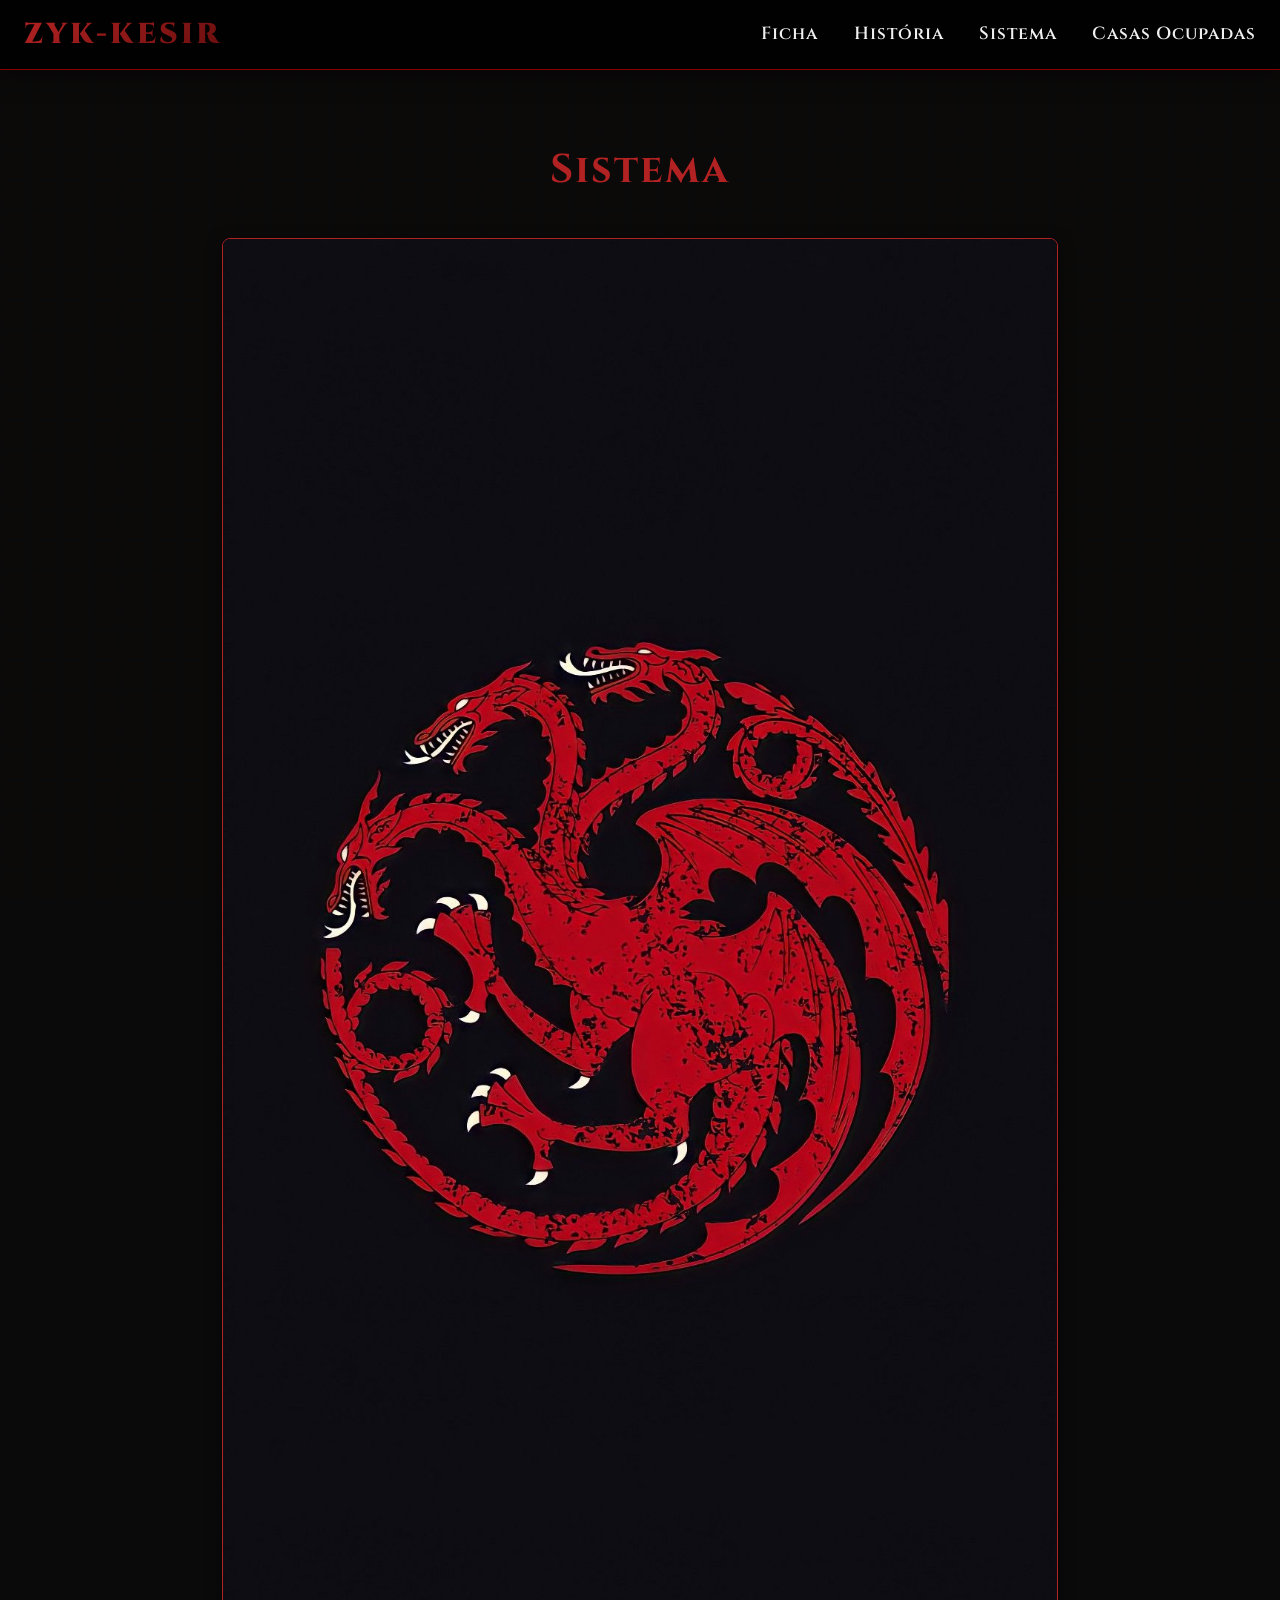
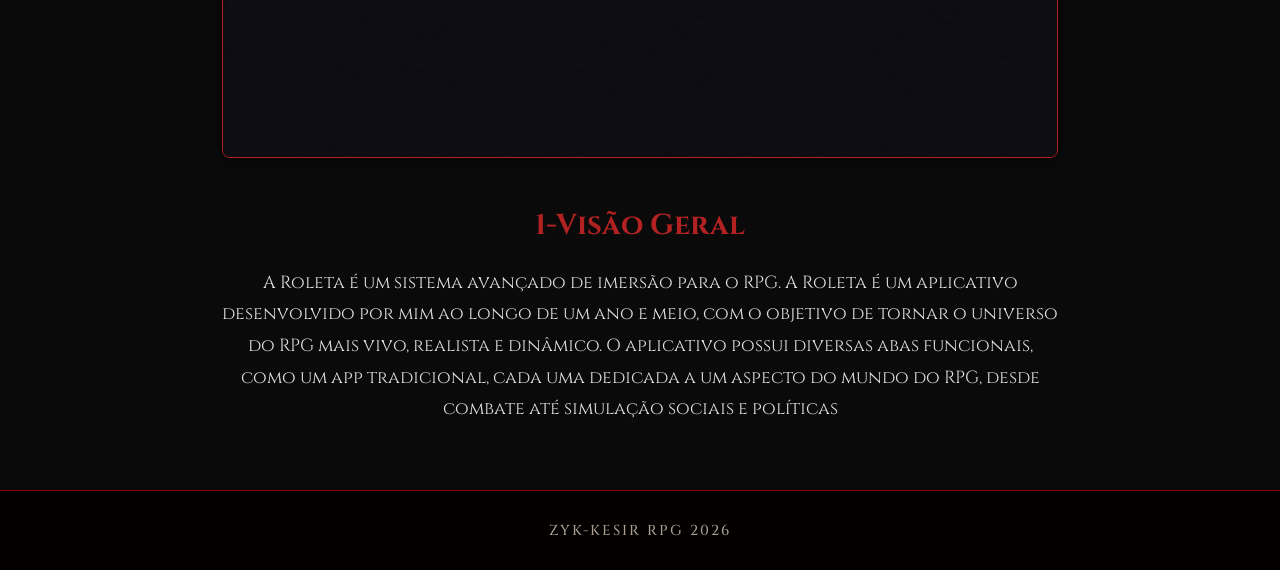
==== sistema.html @ dfb87ff5 "Add files via upload" ====
<!DOCTYPE html>
<html lang="pt-br">
<head>
    <meta charset="UTF-8">
    <meta name="viewport" content="width=device-width, initial-scale=1.0, user-scalable=yes">
    <title>Zyk-Kesir RPG | Sistema</title>
    <link rel="stylesheet" href="style.css">
    <style>
        /* Estilos mínimos mantendo as cores preta e vermelha */
        body {
            background-color: #0a0a0a;
            color: #e0e0e0;
        }

        .sistema-simples {
            max-width: 900px;
            margin: 2rem auto;
            padding: 2rem;
            color: #e0e0e0;
            line-height: 1.8;
            text-align: center;
        }

        .titulo-sistema {
            text-align: center;
            margin-bottom: 2rem;
            animation: slideUpFade 0.8s ease-out forwards;
            opacity: 0;
            transform: translateY(40px);
        }

        .titulo-sistema h1 {
            font-size: 2.5rem;
            font-weight: 700;
            color: #b22222;
            letter-spacing: 2px;
        }

        @keyframes slideUpFade {
            0% {
                opacity: 0;
                transform: translateY(40px);
            }
            100% {
                opacity: 1;
                transform: translateY(0);
            }
        }

        .imagem-container {
            margin: 2rem 0;
            text-align: center;
            animation: fadeIn 0.6s ease-out forwards;
            opacity: 0;
            animation-delay: 0.1s;
        }

        .imagem-container img {
            max-width: 100%;
            height: auto;
            border-radius: 8px;
            border: 1px solid #b22222;
            box-shadow: 0 4px 15px rgba(0, 0, 0, 0.5);
        }

        .subtitulo {
            margin-top: 2rem;
            animation: fadeIn 0.6s ease-out forwards;
            opacity: 0;
            animation-delay: 0.2s;
        }

        .subtitulo h2 {
            color: #b22222;
            font-size: 1.8rem;
            font-weight: 700;
            margin-bottom: 1rem;
        }

        .texto {
            animation: fadeIn 0.6s ease-out forwards;
            opacity: 0;
            animation-delay: 0.3s;
        }

        .texto p {
            font-size: 1.1rem;
        }

        @keyframes fadeIn {
            from {
                opacity: 0;
                transform: translateY(10px);
            }
            to {
                opacity: 1;
                transform: translateY(0);
            }
        }

        @media (max-width: 768px) {
            .sistema-simples {
                padding: 1rem;
            }
            
            .titulo-sistema h1 {
                font-size: 1.8rem;
            }
            
            .subtitulo h2 {
                font-size: 1.4rem;
            }
            
            .texto p {
                font-size: 1rem;
            }
        }
    </style>
</head>
<body>
    <header class="header">
        <div class="container header-container">
            <div class="logo">
                <a href="index.html">ZYK-KESIR</a>
            </div>
            <button class="menu-toggle" id="menuToggle" aria-label="Abrir menu">
                <span class="hamburger"></span>
                <span class="hamburger"></span>
                <span class="hamburger"></span>
            </button>
            <nav class="nav-menu" id="navMenu">
                <ul class="nav-list">
                    <li><a href="ficha.html" class="nav-link">Ficha</a></li>
                    <li><a href="historia.html" class="nav-link">História</a></li>
                    <li><a href="sistema.html" class="nav-link">Sistema</a></li>
                    <li><a href="casasoc.html" class="nav-link">Casas Ocupadas</a></li>
                </ul>
            </nav>
        </div>
    </header>

    <main>
        <div class="sistema-simples">
            <div class="titulo-sistema">
                <h1>Sistema</h1>
            </div>

            <div class="imagem-container">
                <img src="sistema.jpg" alt="Imagem do Sistema">
            </div>

            <div class="subtitulo">
                <h2>1-Visão Geral</h2>
            </div>

            <div class="texto">
                <p>A Roleta é um sistema avançado de imersão para o RPG. A Roleta é um aplicativo desenvolvido por mim ao longo de um ano e meio, com o objetivo de tornar o universo do RPG mais vivo, realista e dinâmico. O aplicativo possui diversas abas funcionais, como um app tradicional, cada uma dedicada a um aspecto do mundo do RPG, desde combate até simulação sociais e políticas</p>
            </div>
        </div>
    </main>

    <footer class="footer">
        <div class="container footer-container">
            <p class="footer-text">Zyk-Kesir RPG 2026</p>
        </div>
    </footer>

    <script>
        // Menu sanduíche
        const menuToggle = document.getElementById('menuToggle');
        const navMenu = document.getElementById('navMenu');
        if (menuToggle && navMenu) {
            menuToggle.addEventListener('click', () => {
                navMenu.classList.toggle('active');
                menuToggle.classList.toggle('active');
            });
            document.querySelectorAll('.nav-link').forEach(link => {
                link.addEventListener('click', () => {
                    navMenu.classList.remove('active');
                    menuToggle.classList.remove('active');
                });
            });
        }
    </script>
</body>
</html>
---- style.css ----
/* style.css - Arquivo de estilo principal para Zyk-Kesir RPG */
/* Cores principais: vermelho e preto, fonte elegante estilo GOT, responsivo e menu sanduíche centralizado */

/* Importação de fonte adicional para maior refinamento */
@import url('https://fonts.googleapis.com/css2?family=Cinzel:wght@400;500;600;700;800;900&display=swap');

/* Reset e configurações base */
* {
    margin: 0;
    padding: 0;
    box-sizing: border-box;
}

html {
    scroll-behavior: smooth;
}

body {
    font-family: 'Cinzel', 'Georgia', 'Times New Roman', serif;
    background-color: #0a0101; /* preto com tom muito escuro */
    color: #ececec;
    line-height: 1.5;
    min-height: 100vh;
    display: flex;
    flex-direction: column;
    position: relative;
}

/* Textura de fundo sutil (pergaminho queimado) */
body::before {
    content: "";
    position: fixed;
    top: 0;
    left: 0;
    width: 100%;
    height: 100%;
    background-image: url('data:image/svg+xml;utf8,<svg xmlns="http://www.w3.org/2000/svg" viewBox="0 0 100 100" opacity="0.2"><path fill="none" d="M10,10 L90,10 M10,20 L90,20 M10,30 L90,30 M10,40 L90,40 M10,50 L90,50 M10,60 L90,60 M10,70 L90,70 M10,80 L90,80 M10,90 L90,90" stroke="%238b0000" stroke-width="0.6"/><circle cx="20" cy="20" r="1" fill="%238b0000"/><circle cx="80" cy="45" r="1" fill="%238b0000"/><circle cx="45" cy="75" r="1" fill="%238b0000"/></svg>');
    background-repeat: repeat;
    background-size: 30px 30px;
    pointer-events: none;
    z-index: -1;
}

/* Container padrão */
.container {
    width: 100%;
    max-width: 1280px;
    margin: 0 auto;
    padding: 0 24px;
}

/* ===== HEADER ===== */
.header {
    background-color: #000000dd;
    backdrop-filter: blur(6px);
    border-bottom: 1px solid #8b0000;
    position: sticky;
    top: 0;
    z-index: 1000;
    padding: 0.8rem 0;
    box-shadow: 0 4px 20px rgba(0, 0, 0, 0.5);
}

.header-container {
    display: flex;
    justify-content: space-between;
    align-items: center;
    flex-wrap: wrap;
    position: relative;
}

.logo a {
    font-size: 1.8rem;
    font-weight: 800;
    letter-spacing: 3px;
    text-decoration: none;
    color: #b22222;
    text-shadow: 0 0 5px rgba(180, 0, 0, 0.5);
    transition: all 0.3s ease;
    background: linear-gradient(135deg, #b22222, #6a0e0e);
    -webkit-background-clip: text;
    background-clip: text;
    color: transparent;
    text-shadow: none;
    font-weight: 900;
}

.logo a:hover {
    letter-spacing: 4px;
    background: linear-gradient(135deg, #d43f3f, #8b0000);
    -webkit-background-clip: text;
    background-clip: text;
}

/* Botão menu sanduíche (hamburger) */
.menu-toggle {
    display: none;
    flex-direction: column;
    justify-content: space-between;
    width: 32px;
    height: 26px;
    background: transparent;
    border: none;
    cursor: pointer;
    padding: 0;
    z-index: 1010;
}

.menu-toggle .hamburger {
    width: 100%;
    height: 3px;
    background-color: #b22222;
    border-radius: 3px;
    transition: all 0.3s ease-in-out;
    transform-origin: center;
}

/* Animação do botão quando ativo */
.menu-toggle.active .hamburger:nth-child(1) {
    transform: translateY(11px) rotate(45deg);
}

.menu-toggle.active .hamburger:nth-child(2) {
    opacity: 0;
}

.menu-toggle.active .hamburger:nth-child(3) {
    transform: translateY(-11px) rotate(-45deg);
}

/* Navegação */
.nav-menu {
    transition: all 0.4s cubic-bezier(0.2, 0.9, 0.4, 1.1);
}

.nav-list {
    display: flex;
    gap: 2.2rem;
    list-style: none;
}

.nav-link {
    text-decoration: none;
    font-weight: 600;
    font-size: 1.1rem;
    letter-spacing: 1px;
    color: #f0f0f0;
    padding: 0.5rem 0;
    position: relative;
    transition: color 0.3s;
}

.nav-link::after {
    content: '';
    position: absolute;
    bottom: 0;
    left: 0;
    width: 0%;
    height: 2px;
    background-color: #b22222;
    transition: width 0.3s ease;
}

.nav-link:hover {
    color: #b22222;
}

.nav-link:hover::after {
    width: 100%;
}

/* ===== MAIN ===== */
.main-content {
    flex: 1;
    display: flex;
    align-items: center;
    justify-content: center;
    min-height: 70vh;
    padding: 4rem 1.5rem;
}

.hero {
    text-align: center;
    width: 100%;
    max-width: 900px;
    margin: 0 auto;
    animation: fadeInUp 1s ease-out;
}

.central-text {
    font-size: 4.2rem;
    font-weight: 800;
    letter-spacing: 4px;
    color: #b22222;
    text-shadow: 0 0 8px rgba(139, 0, 0, 0.6), 2px 2px 0px #1a0101;
    margin-bottom: 1rem;
    text-transform: uppercase;
    word-break: break-word;
    background: linear-gradient(135deg, #c0392b, #8b0000);
    -webkit-background-clip: text;
    background-clip: text;
    color: transparent;
    text-shadow: none;
}

.divider {
    width: 120px;
    height: 3px;
    background: linear-gradient(90deg, transparent, #b22222, #5a0e0e, #b22222, transparent);
    margin: 1.5rem auto;
    border-radius: 5px;
}

.subtext {
    font-size: 1.1rem;
    font-weight: 400;
    letter-spacing: 2px;
    color: #c0b9b0;
    max-width: 550px;
    margin: 0 auto;
    font-style: italic;
}

/* ===== FOOTER ===== */
.footer {
    background-color: #030000;
    border-top: 1px solid #8b0000;
    padding: 1.8rem 0;
    text-align: center;
    margin-top: auto;
}

.footer-text {
    font-size: 0.9rem;
    letter-spacing: 2px;
    color: #a89f91;
    font-weight: 500;
    text-transform: uppercase;
}

/* Animações */
@keyframes fadeInUp {
    from {
        opacity: 0;
        transform: translateY(35px);
    }
    to {
        opacity: 1;
        transform: translateY(0);
    }
}

/* ===== RESPONSIVIDADE E MENU SANDUÍCHE CENTRALIZADO ===== */
@media (max-width: 768px) {
    .container {
        padding: 0 20px;
    }

    .header-container {
        justify-content: space-between;
    }

    /* Botão hamburguer visível */
    .menu-toggle {
        display: flex;
        position: relative;
        margin-left: auto;
    }

    /* Menu inicialmente escondido, centralizado quando aberto */
    .nav-menu {
        position: fixed;
        top: 0;
        left: 0;
        width: 100%;
        height: 100vh;
        background-color: rgba(0, 0, 0, 0.96);
        backdrop-filter: blur(16px);
        display: flex;
        align-items: center;
        justify-content: center;
        z-index: 1000;
        opacity: 0;
        visibility: hidden;
        transition: opacity 0.4s ease, visibility 0.4s ease;
        flex-direction: column;
    }

    .nav-menu.active {
        opacity: 1;
        visibility: visible;
    }

    .nav-list {
        flex-direction: column;
        align-items: center;
        gap: 2.5rem;
        padding: 0;
        margin: 0;
        text-align: center;
    }

    .nav-link {
        font-size: 1.8rem;
        font-weight: 600;
        padding: 0.75rem 1rem;
        display: inline-block;
        letter-spacing: 2px;
    }

    .nav-link::after {
        bottom: -4px;
        height: 3px;
        background: #b22222;
    }

    /* Ajuste para quando menu está aberto, o botão hamburguer fica sobreposto e centralizado visualmente */
    .menu-toggle {
        z-index: 1100;
        position: relative;
    }

    /* Texto central responsivo */
    .central-text {
        font-size: 2.8rem;
        letter-spacing: 2px;
    }

    .subtext {
        font-size: 0.95rem;
    }

    .logo a {
        font-size: 1.4rem;
    }

    .divider {
        width: 80px;
    }
}

/* Ajuste para telas muito pequenas */
@media (max-width: 480px) {
    .central-text {
        font-size: 2.2rem;
        letter-spacing: 1px;
    }

    .hero {
        padding: 0 0.5rem;
    }

    .nav-link {
        font-size: 1.5rem;
    }

    .footer-text {
        font-size: 0.75rem;
    }
}

/* Para garantir que o menu sanduíche fique perfeitamente centralizado no mobile */
@media (max-width: 768px) {
    .nav-menu.active .nav-list {
        display: flex;
        justify-content: center;
        align-items: center;
        width: 100%;
    }

    .nav-menu {
        display: flex;
        justify-content: center;
        align-items: center;
    }

    /* Remover qualquer possível deslocamento */
    body.menu-open {
        overflow: hidden;
    }
}

/* Pequeno ajuste para dar destaque aos links quando ativo */
.nav-link:active {
    color: #b22222;
}

/* Mantendo foco acessibilidade */
.nav-link:focus-visible {
    outline: 2px solid #b22222;
    outline-offset: 4px;
    border-radius: 2px;
}
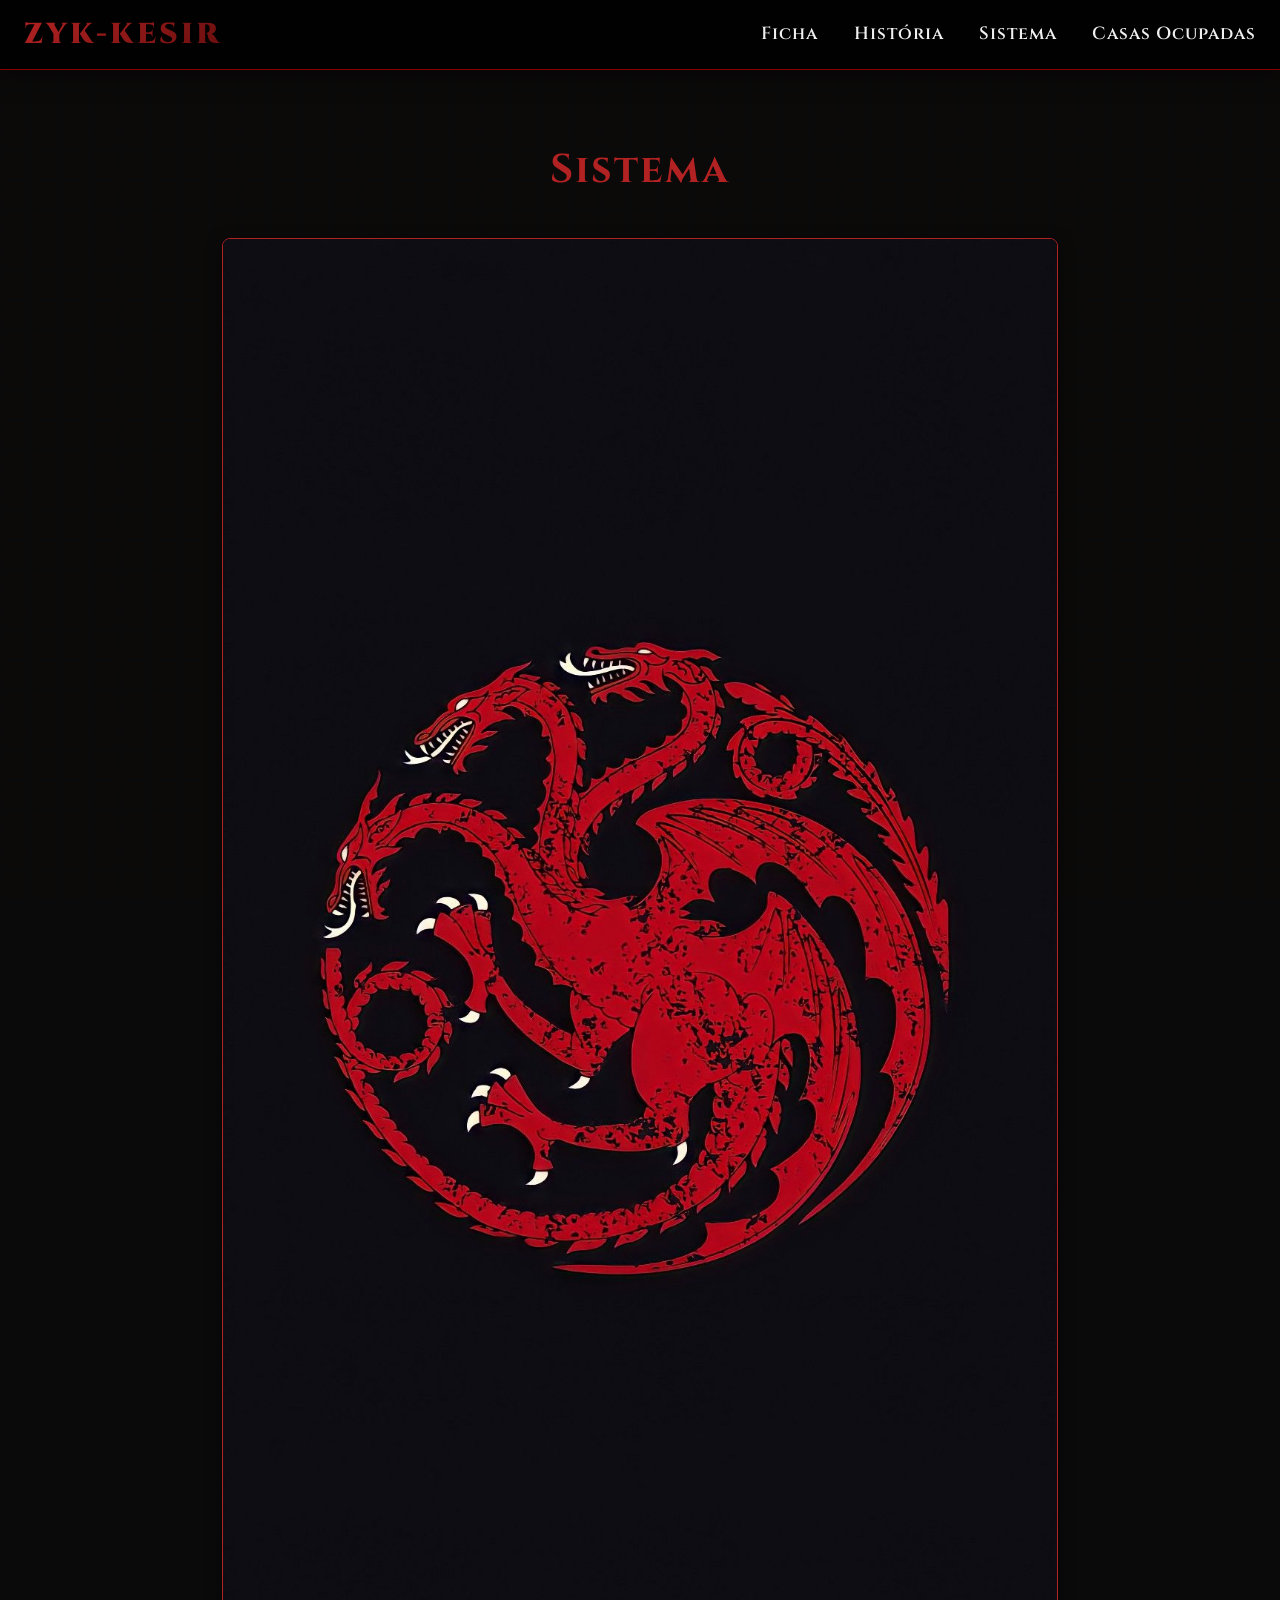
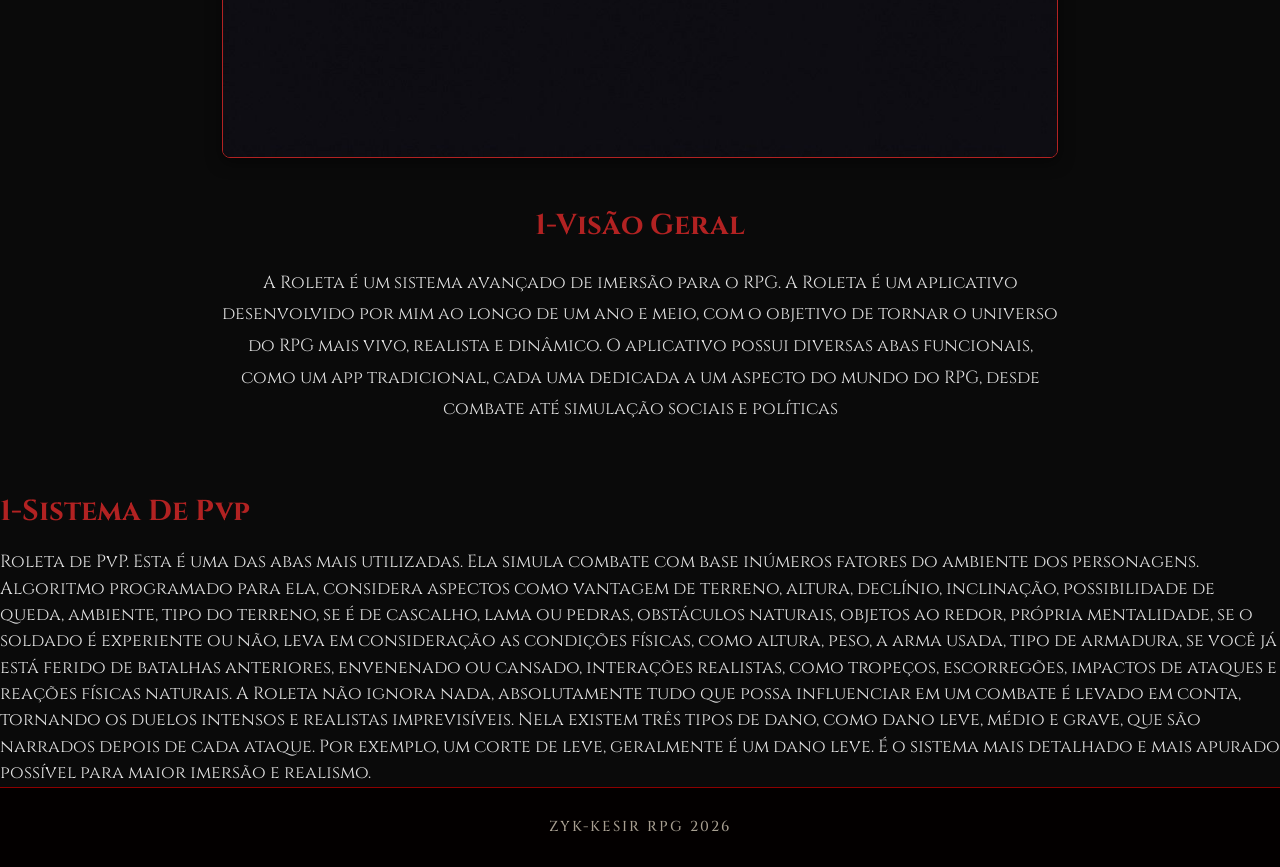
==== commit b6f0088d: "sistema.html" ====
--- a/sistema.html
+++ b/sistema.html
@@ -157,6 +157,16 @@
                 <p>A Roleta é um sistema avançado de imersão para o RPG. A Roleta é um aplicativo desenvolvido por mim ao longo de um ano e meio, com o objetivo de tornar o universo do RPG mais vivo, realista e dinâmico. O aplicativo possui diversas abas funcionais, como um app tradicional, cada uma dedicada a um aspecto do mundo do RPG, desde combate até simulação sociais e políticas</p>
             </div>
         </div>
+
+
+          <div class="subtitulo">
+                <h2>1-Sistema De Pvp</h2>
+            </div>
+
+            <div class="texto">
+                <p>Roleta de PvP. Esta é uma das abas mais utilizadas. Ela simula combate com base inúmeros fatores do ambiente dos personagens. Algoritmo programado para ela, considera aspectos como vantagem de terreno, altura, declínio, inclinação, possibilidade de queda, ambiente, tipo do terreno, se é de cascalho, lama ou pedras, obstáculos naturais, objetos ao redor, própria mentalidade, se o soldado é experiente ou não, leva em consideração as condições físicas, como altura, peso, a arma usada, tipo de armadura, se você já está ferido de batalhas anteriores, envenenado ou cansado, interações realistas, como tropeços, escorregões, impactos de ataques e reações físicas naturais. A Roleta não ignora nada, absolutamente tudo que possa influenciar em um combate é levado em conta, tornando os duelos intensos e realistas imprevisíveis. Nela existem três tipos de dano, como dano leve, médio e grave, que são narrados depois de cada ataque. Por exemplo, um corte de leve, geralmente é um dano leve. É o sistema mais detalhado e mais apurado possível para maior imersão e realismo.</p>
+            </div>
+        </div>
     </main>
 
     <footer class="footer">
@@ -183,4 +193,4 @@
         }
     </script>
 </body>
-</html>+</html>
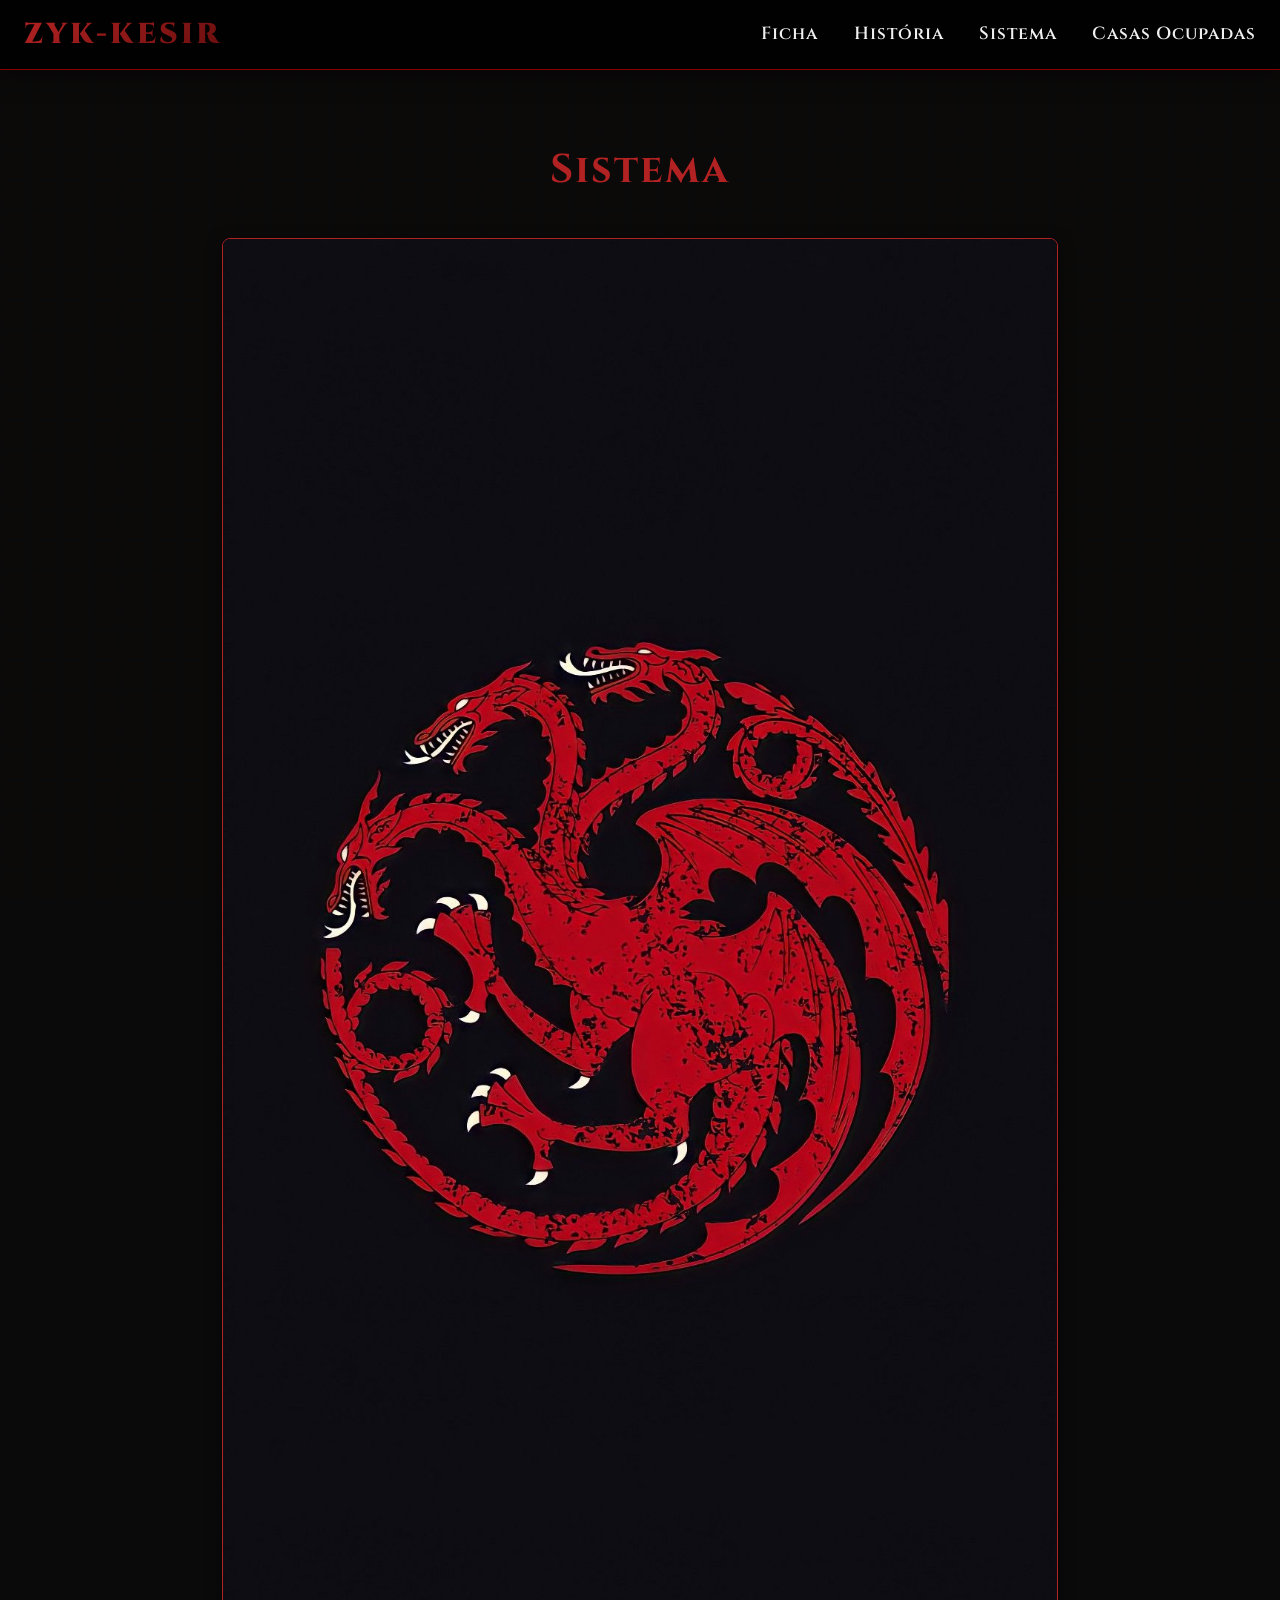
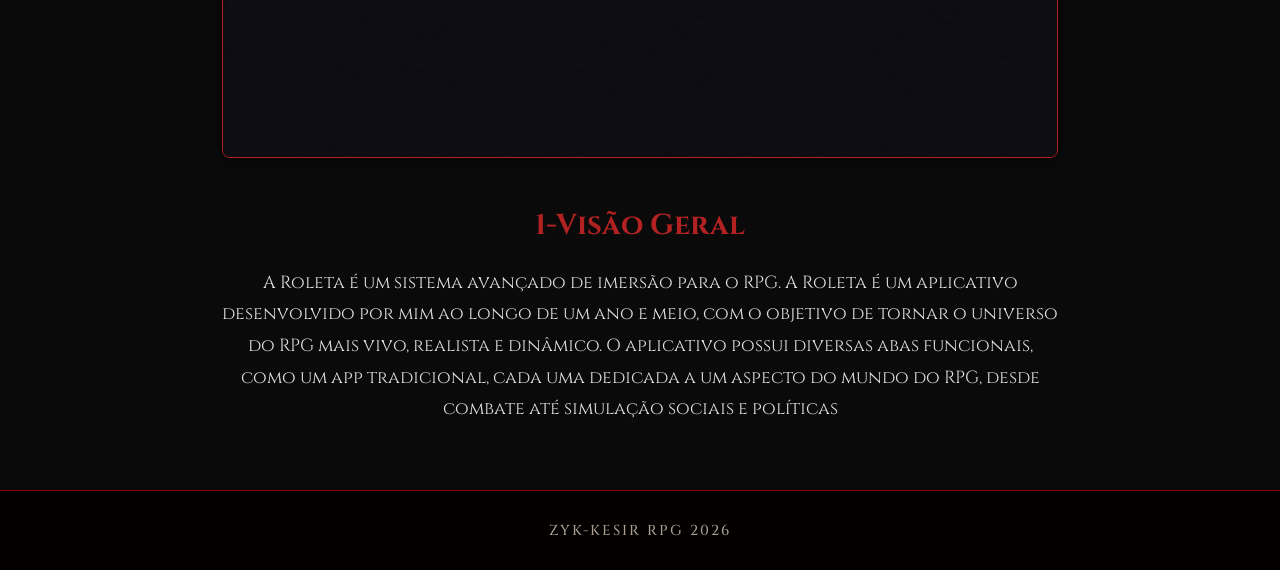
==== commit 9d5cf363: "sistema.html" ====
--- a/sistema.html
+++ b/sistema.html
@@ -159,14 +159,7 @@
         </div>
 
 
-          <div class="subtitulo">
-                <h2>1-Sistema De Pvp</h2>
-            </div>
-
-            <div class="texto">
-                <p>Roleta de PvP. Esta é uma das abas mais utilizadas. Ela simula combate com base inúmeros fatores do ambiente dos personagens. Algoritmo programado para ela, considera aspectos como vantagem de terreno, altura, declínio, inclinação, possibilidade de queda, ambiente, tipo do terreno, se é de cascalho, lama ou pedras, obstáculos naturais, objetos ao redor, própria mentalidade, se o soldado é experiente ou não, leva em consideração as condições físicas, como altura, peso, a arma usada, tipo de armadura, se você já está ferido de batalhas anteriores, envenenado ou cansado, interações realistas, como tropeços, escorregões, impactos de ataques e reações físicas naturais. A Roleta não ignora nada, absolutamente tudo que possa influenciar em um combate é levado em conta, tornando os duelos intensos e realistas imprevisíveis. Nela existem três tipos de dano, como dano leve, médio e grave, que são narrados depois de cada ataque. Por exemplo, um corte de leve, geralmente é um dano leve. É o sistema mais detalhado e mais apurado possível para maior imersão e realismo.</p>
-            </div>
-        </div>
+        
     </main>
 
     <footer class="footer">
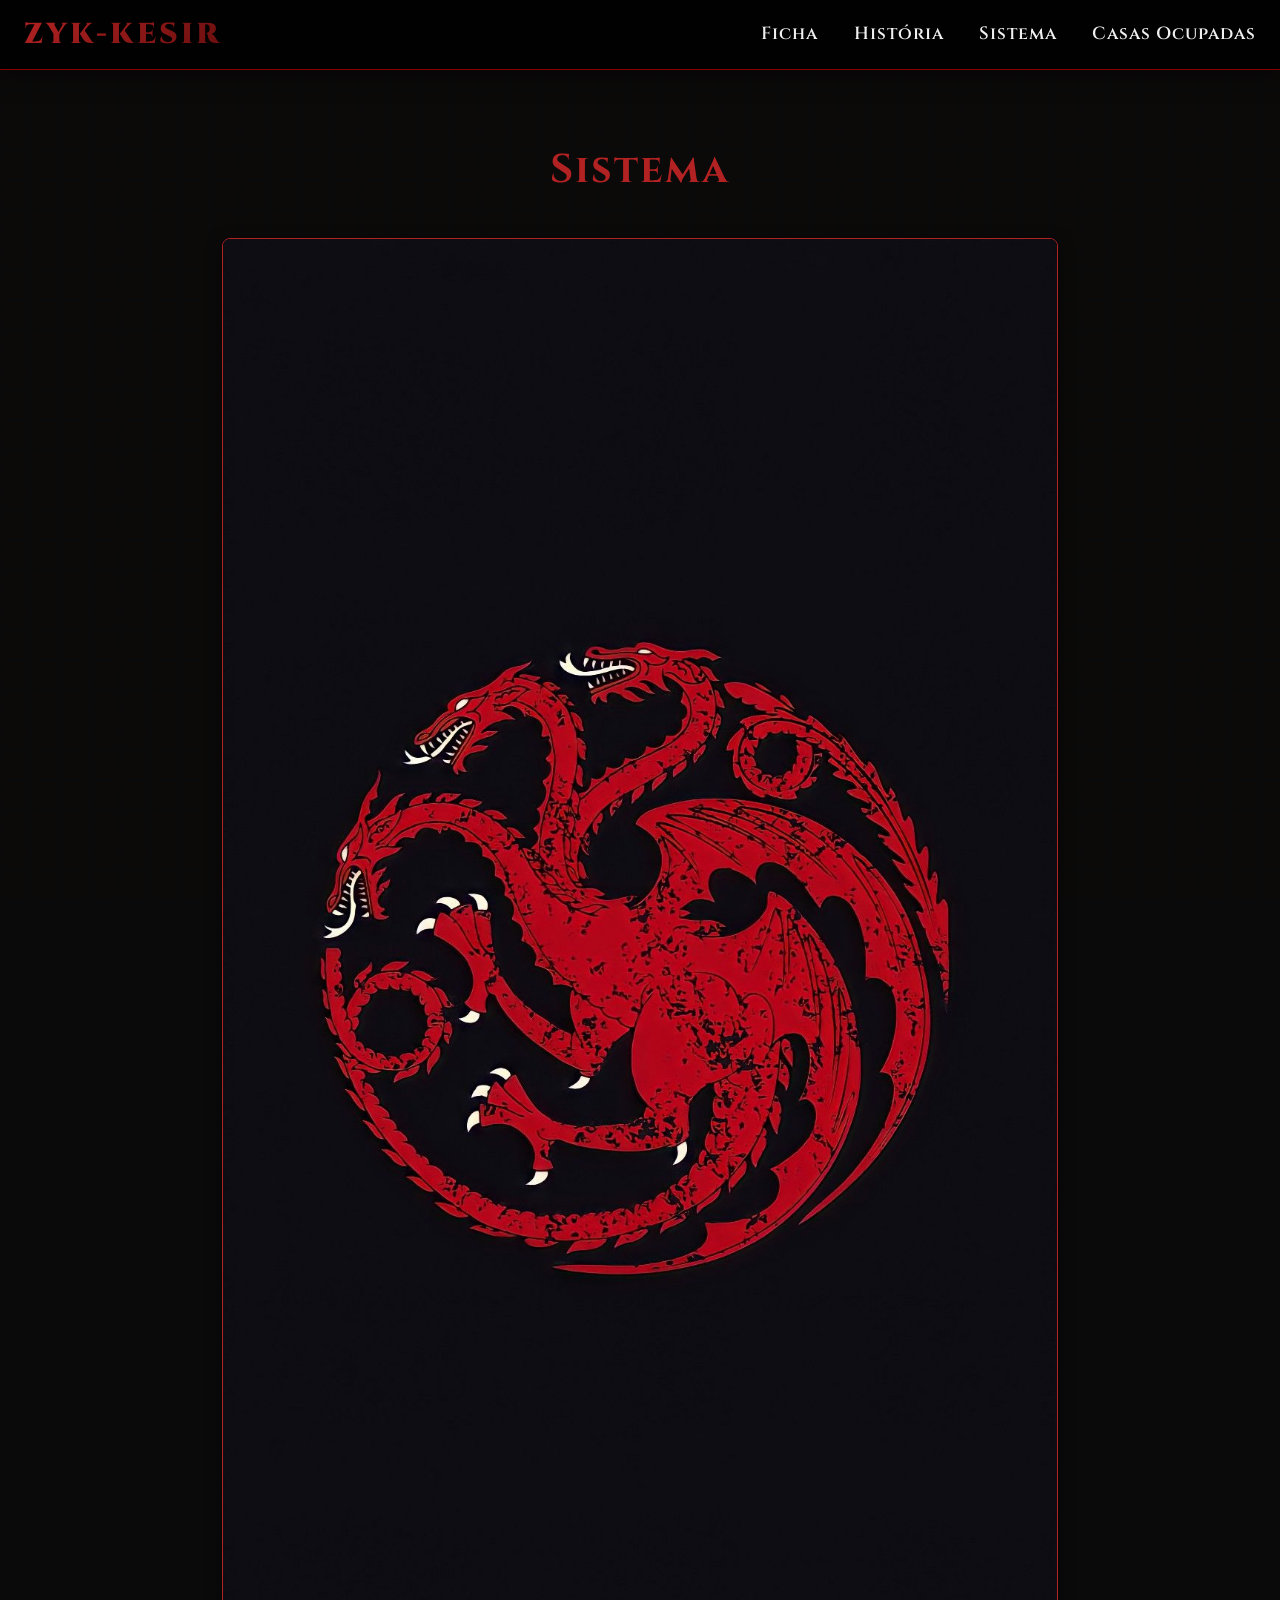
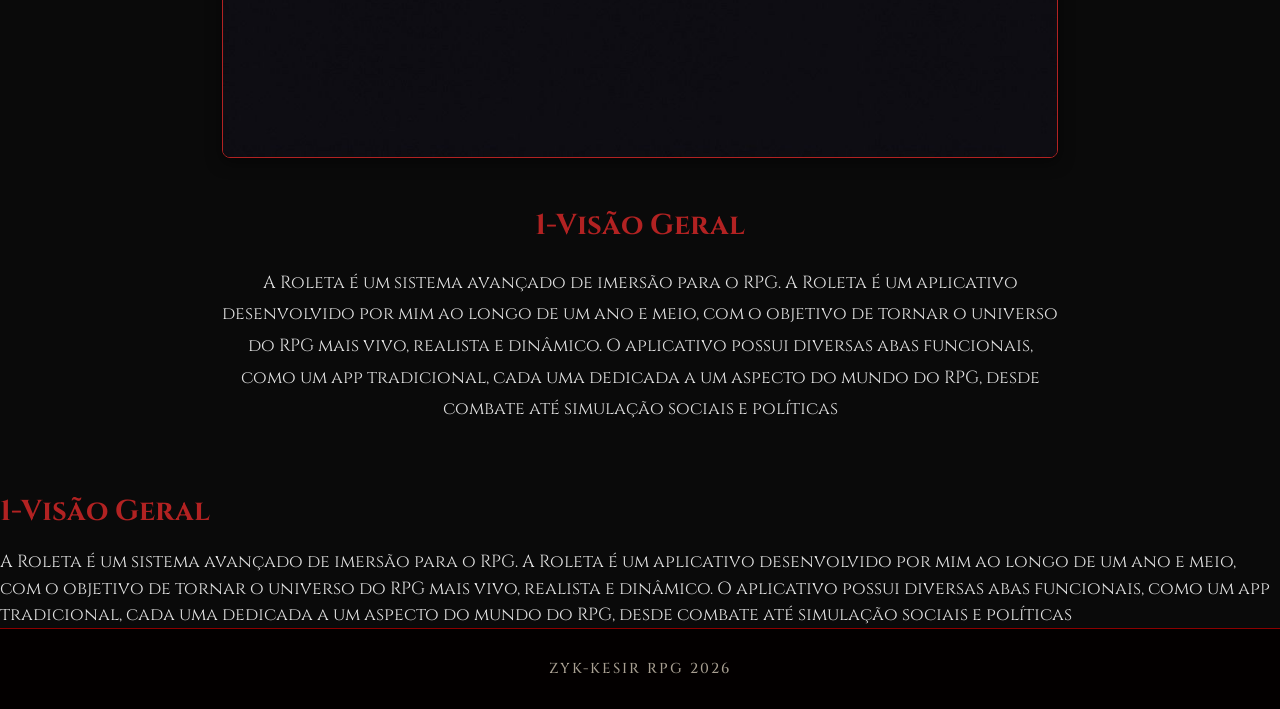
==== commit f347f9e8: "sistema.html" ====
--- a/sistema.html
+++ b/sistema.html
@@ -159,7 +159,14 @@
         </div>
 
 
-        
+           <div class="subtitulo">
+                <h2>1-Visão Geral</h2>
+            </div>
+
+            <div class="texto">
+                <p>A Roleta é um sistema avançado de imersão para o RPG. A Roleta é um aplicativo desenvolvido por mim ao longo de um ano e meio, com o objetivo de tornar o universo do RPG mais vivo, realista e dinâmico. O aplicativo possui diversas abas funcionais, como um app tradicional, cada uma dedicada a um aspecto do mundo do RPG, desde combate até simulação sociais e políticas</p>
+            </div>
+        </div>
     </main>
 
     <footer class="footer">
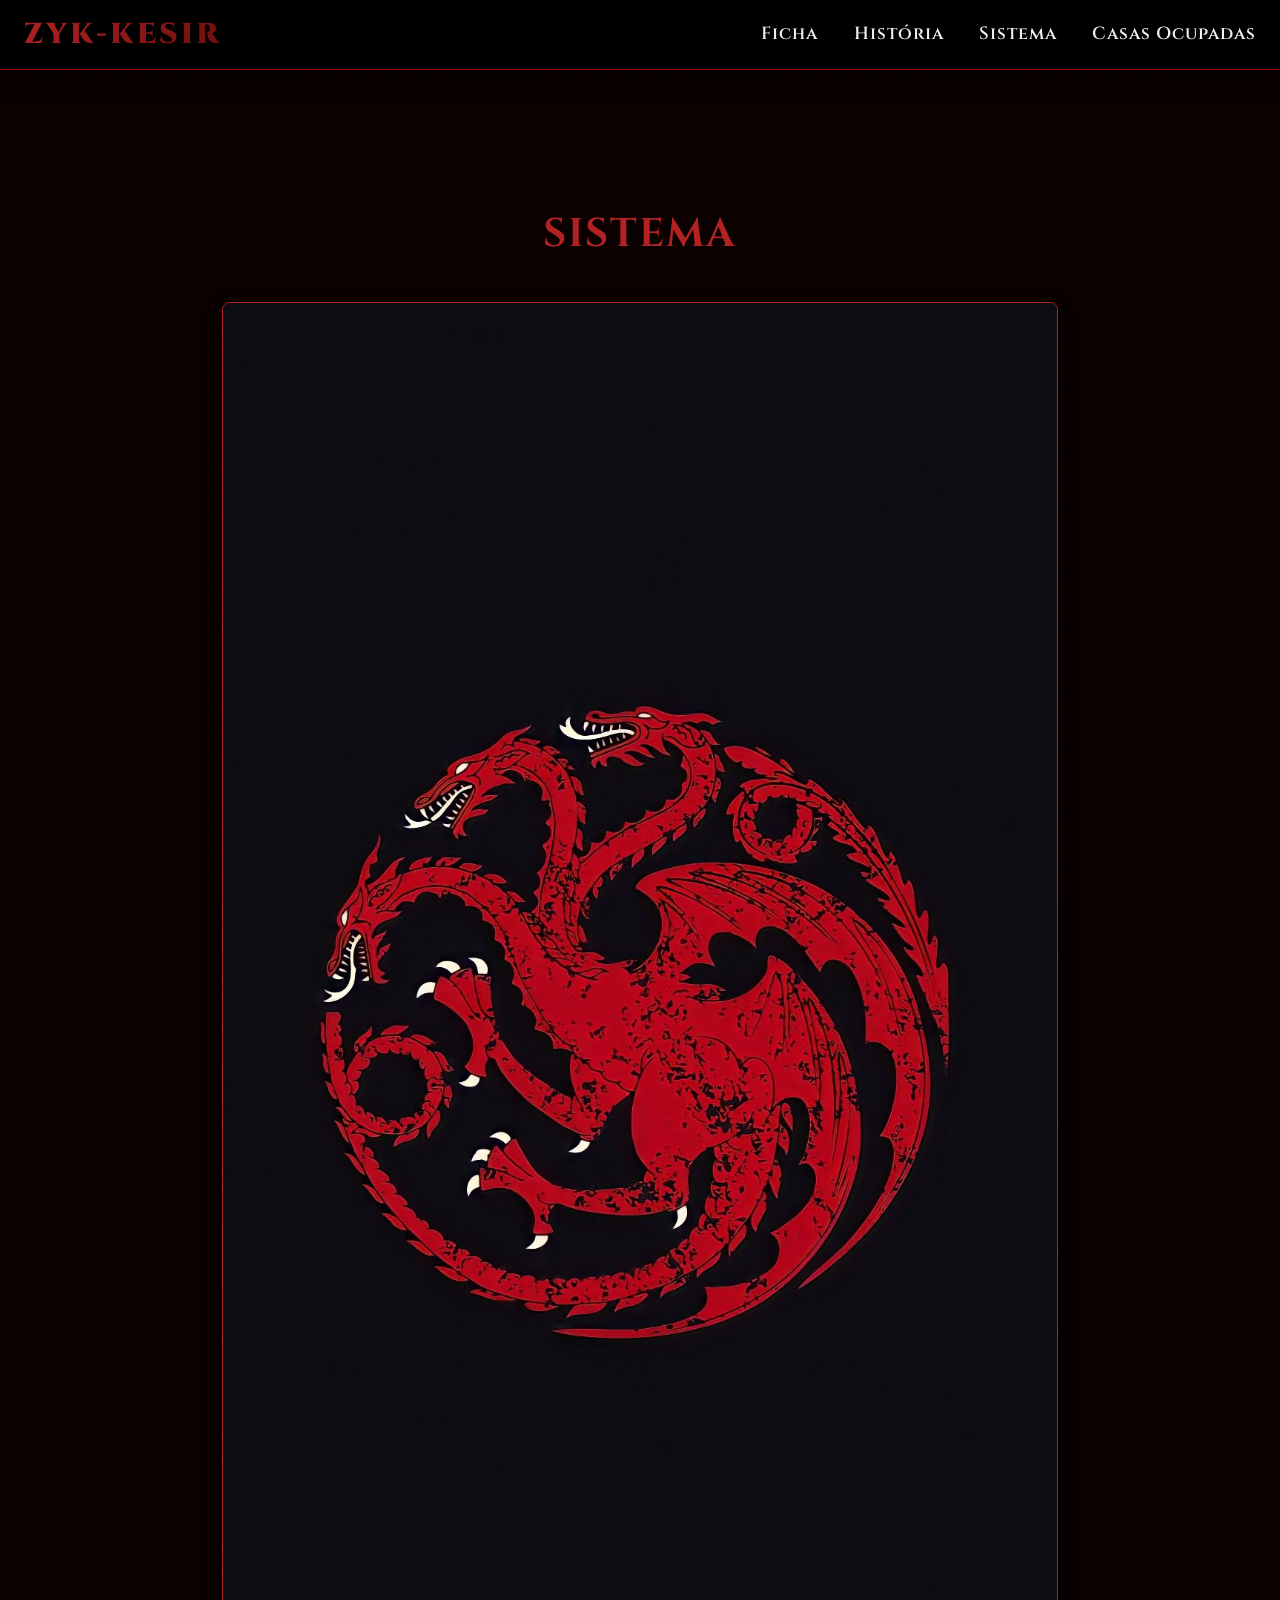
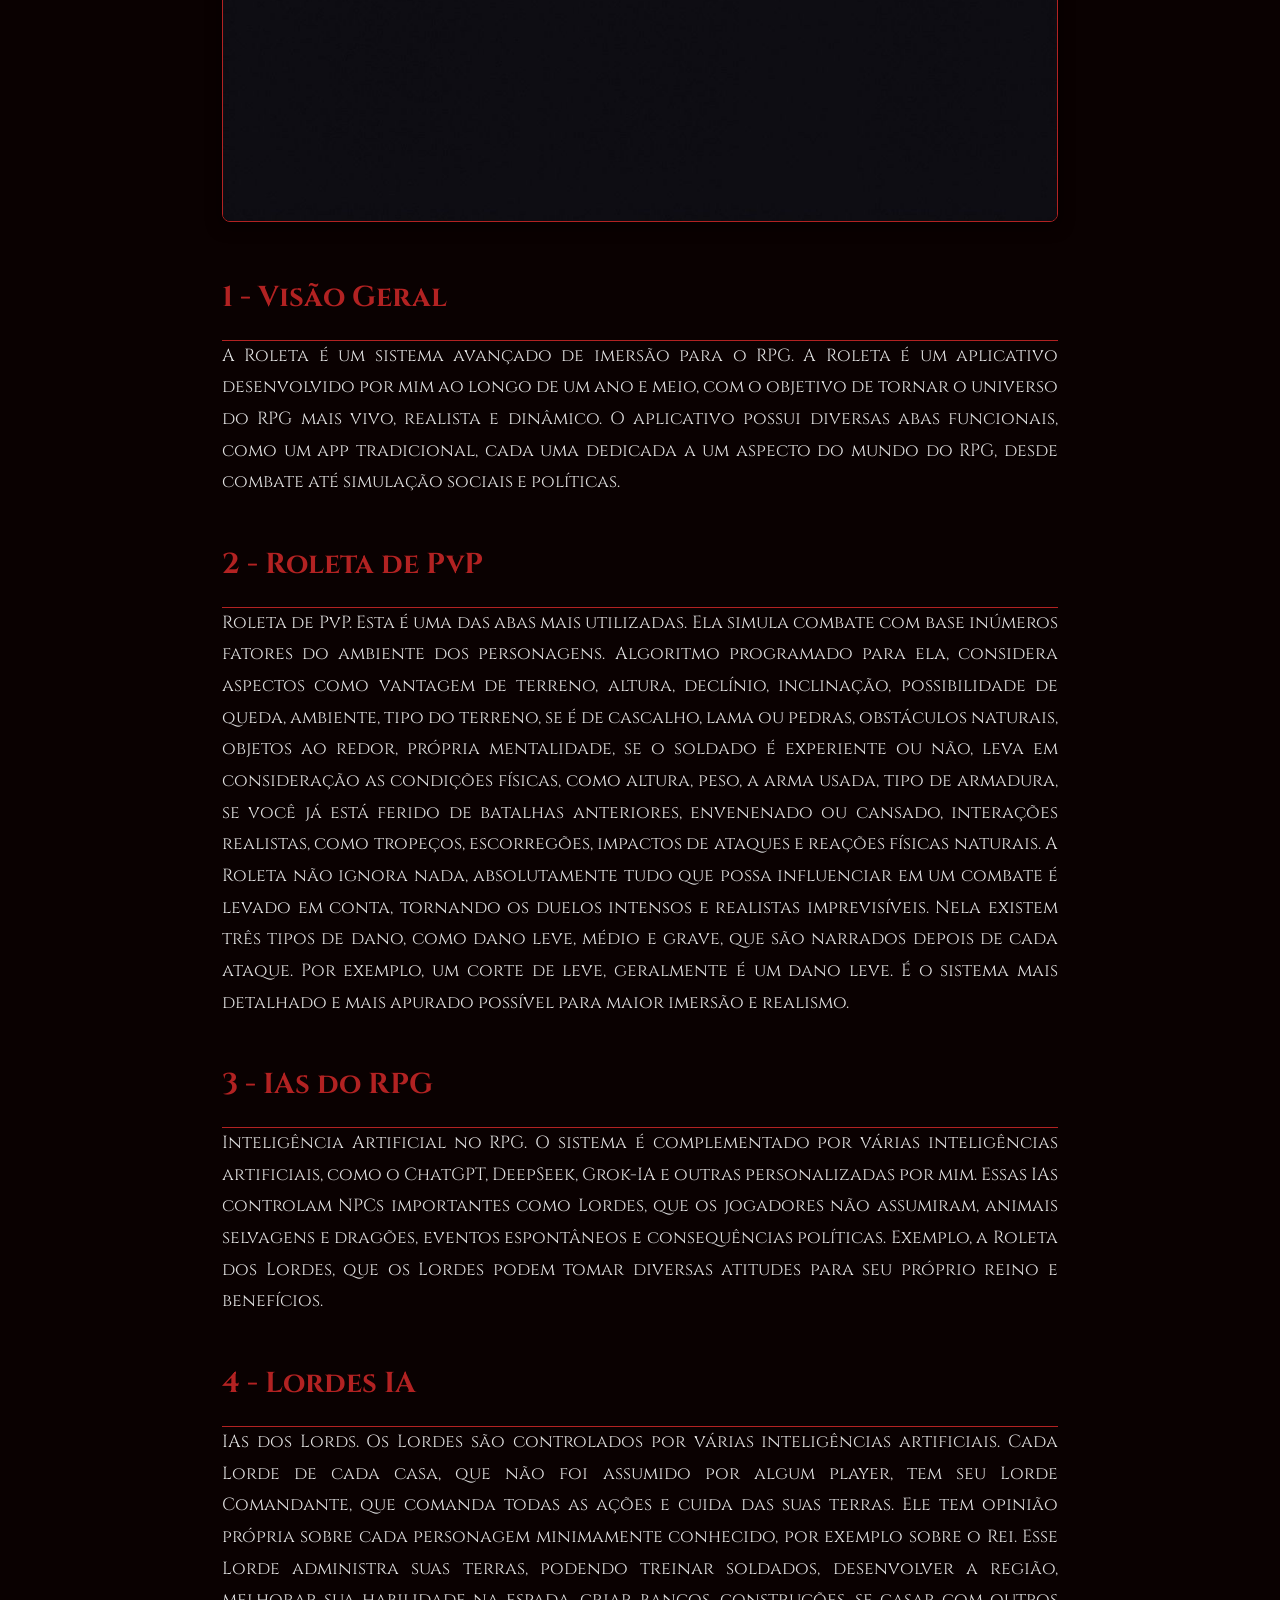
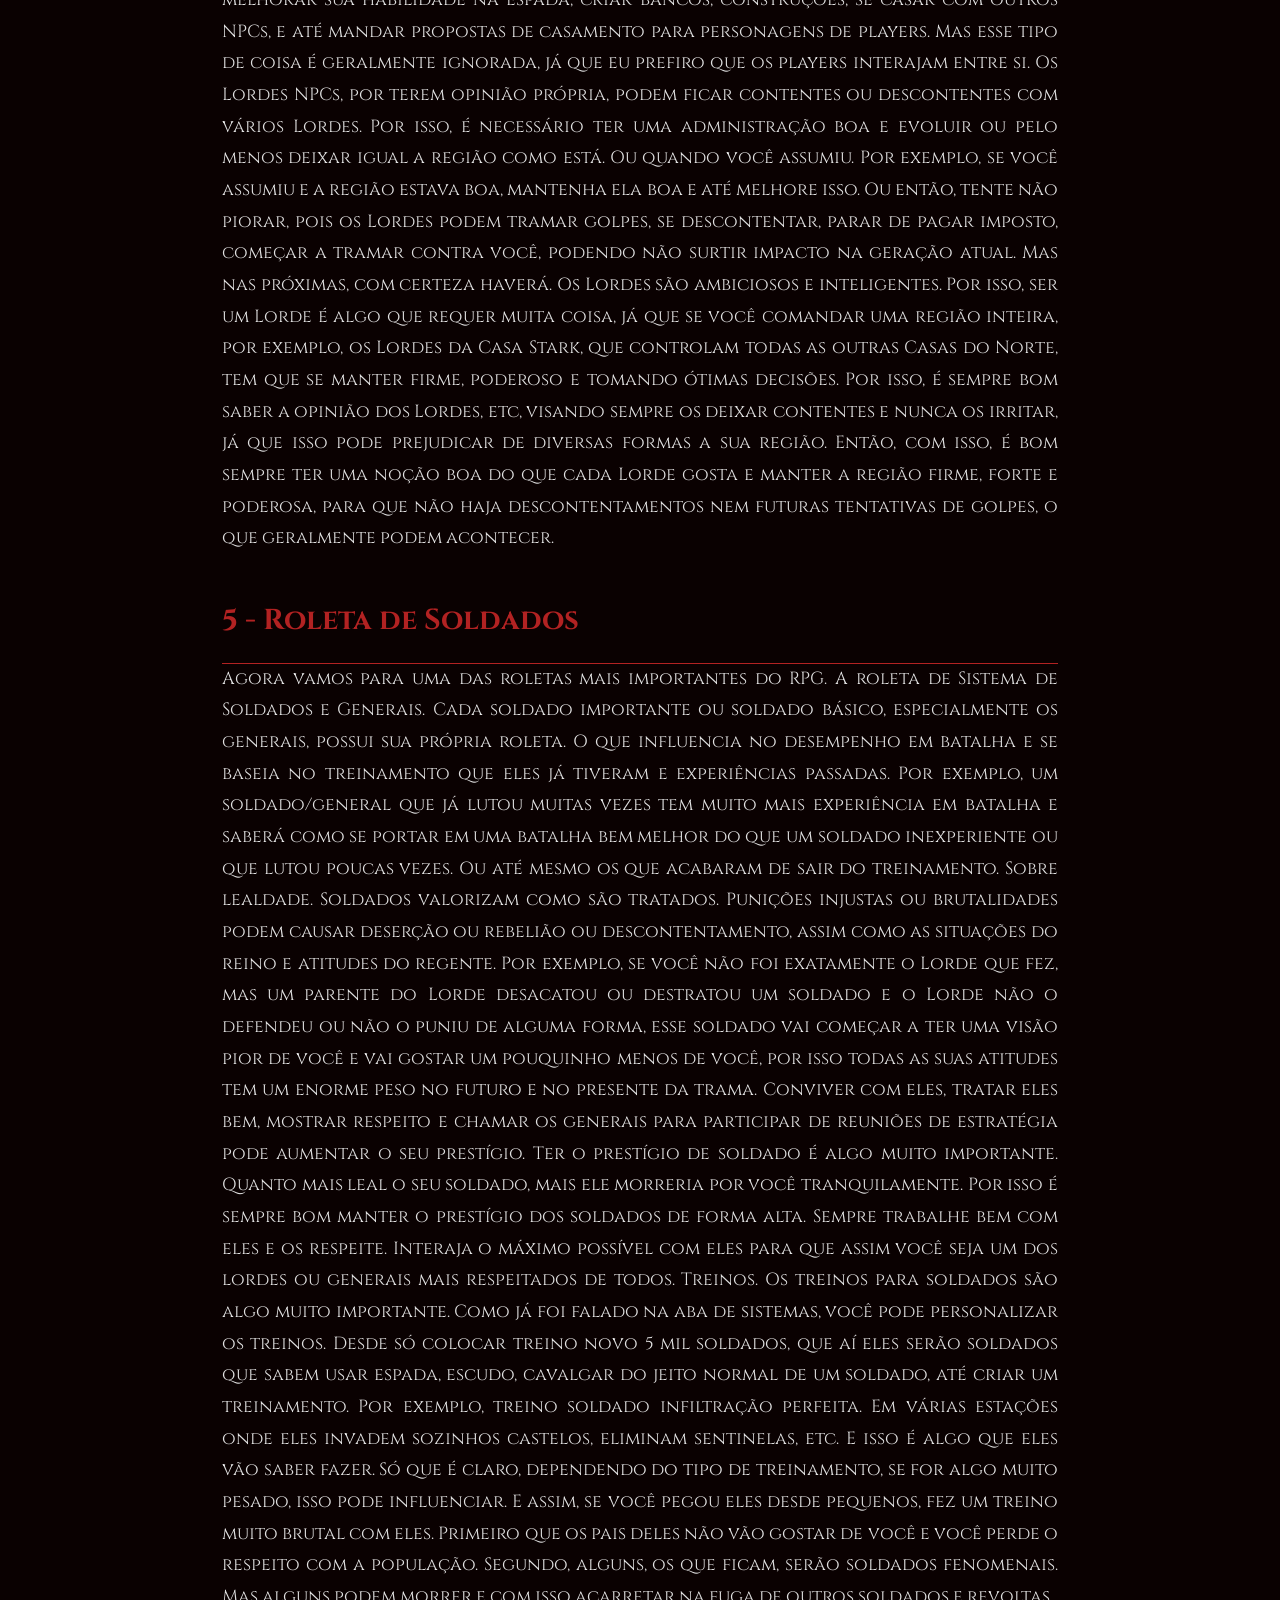
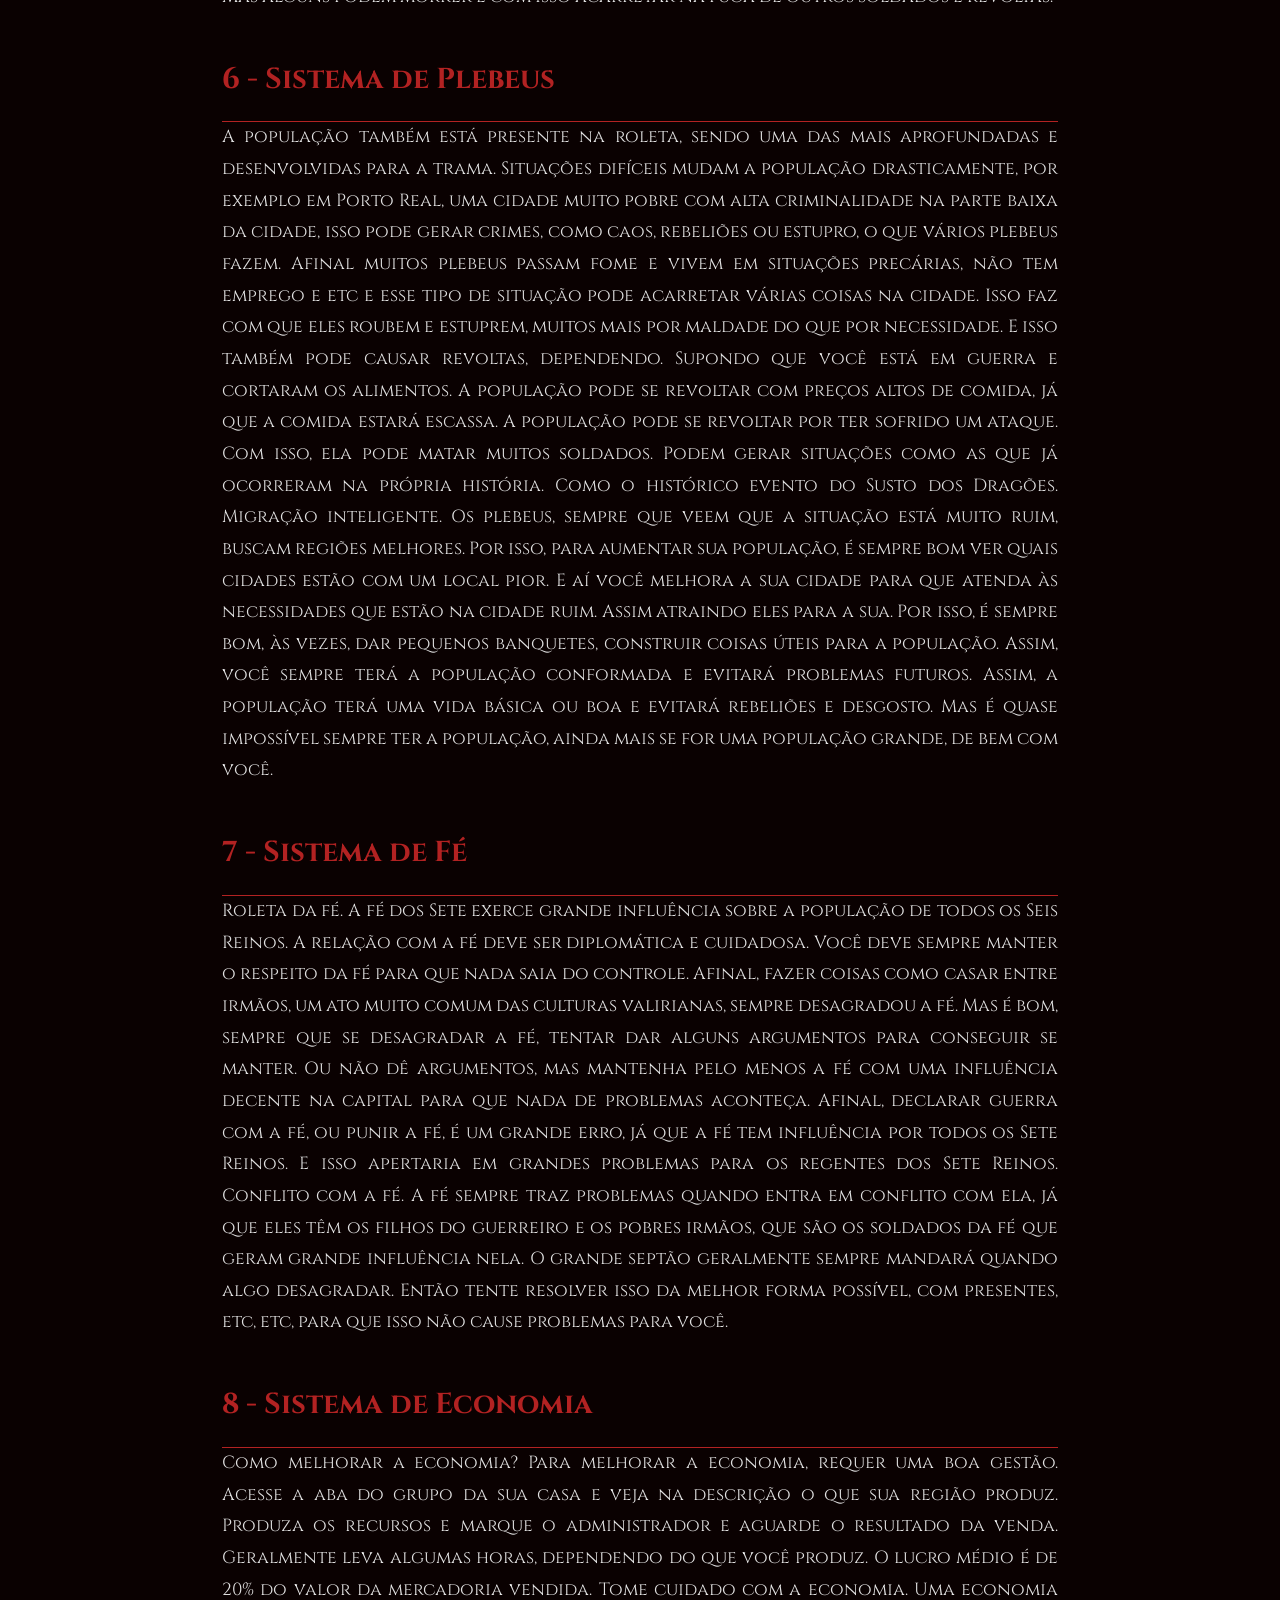
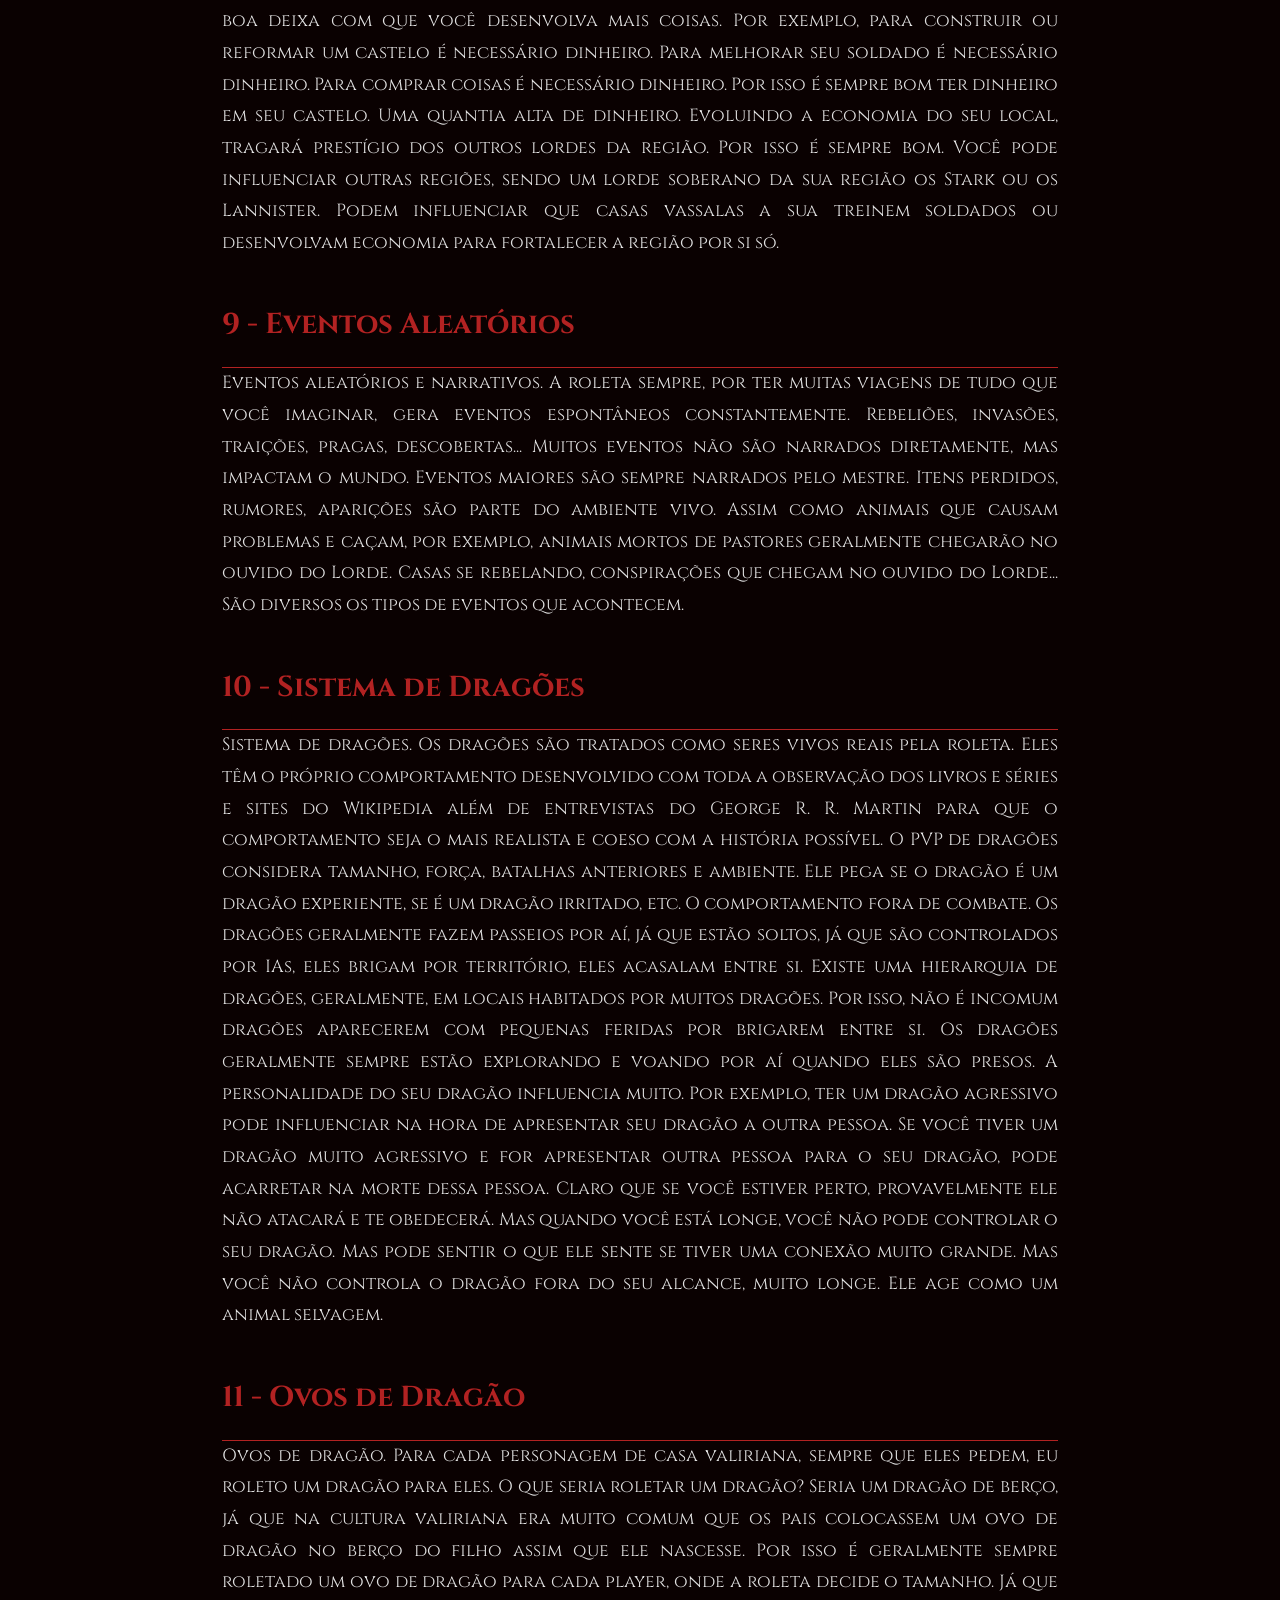
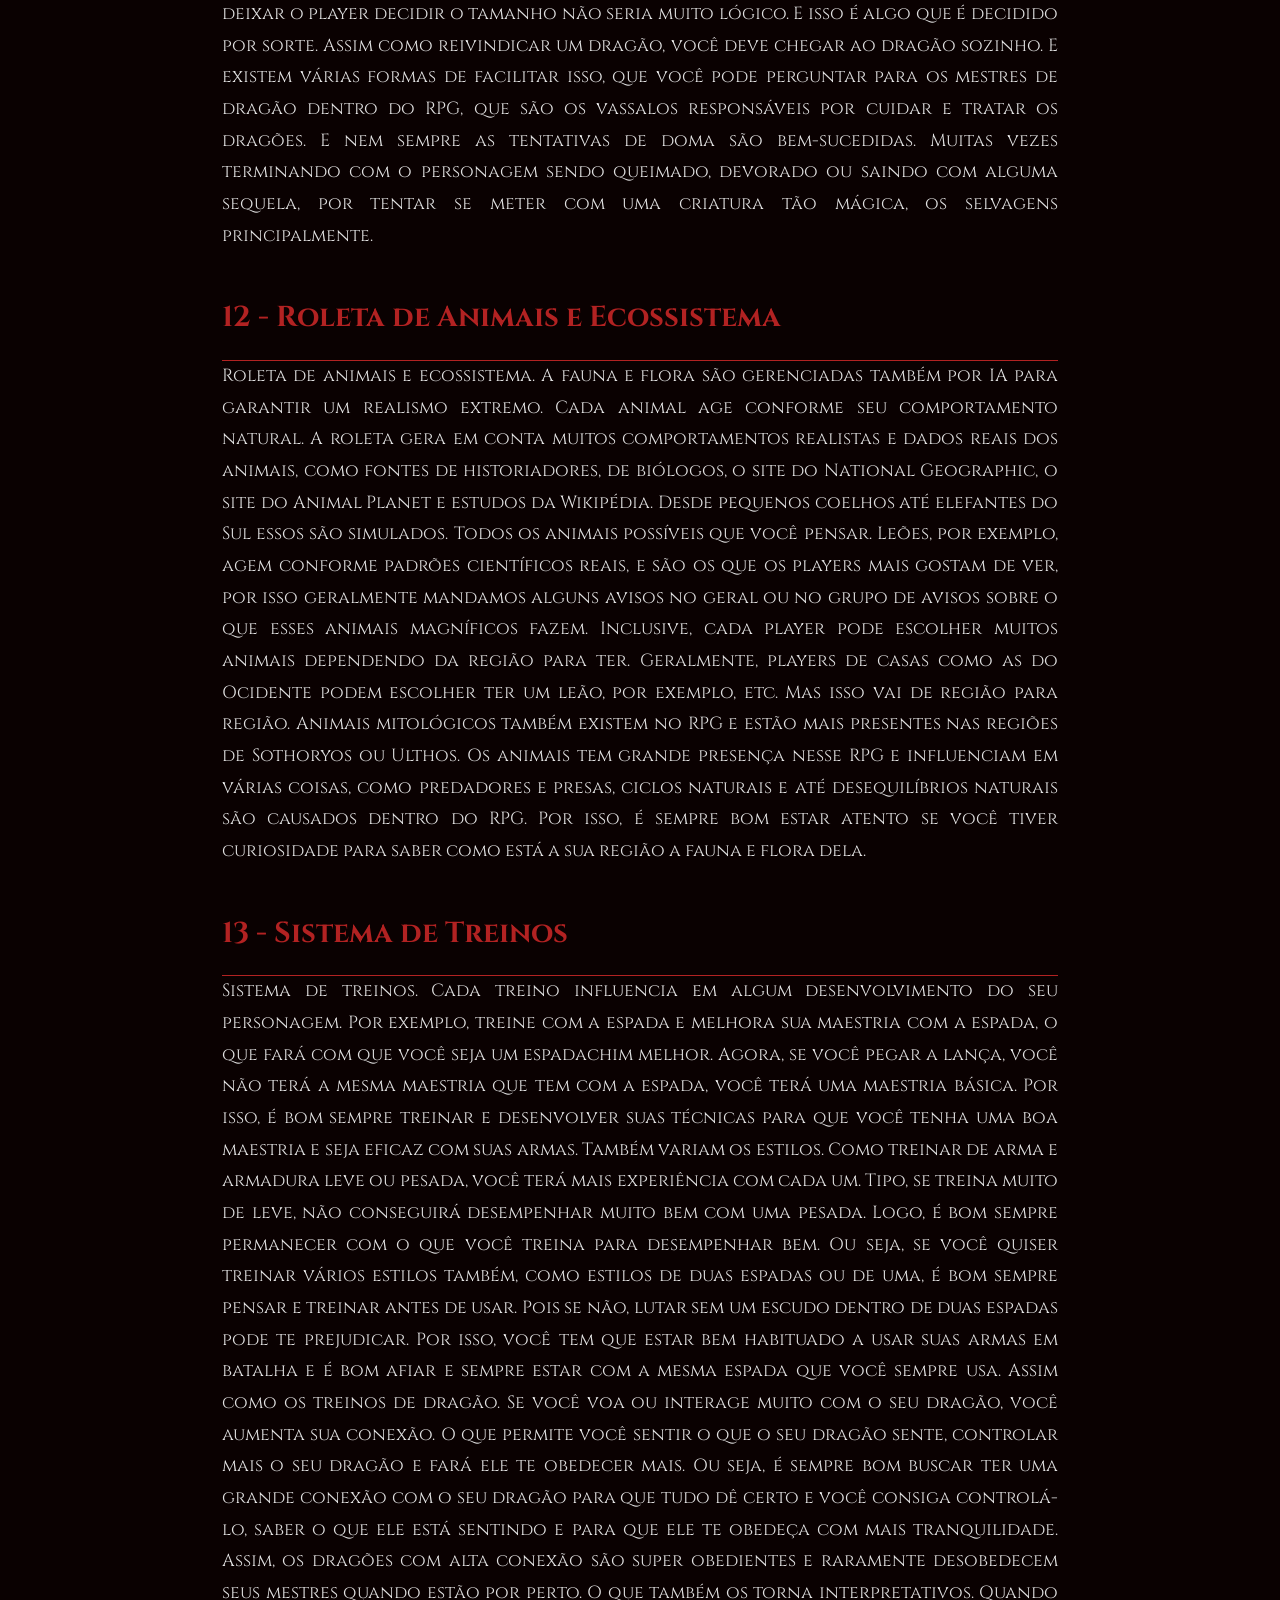
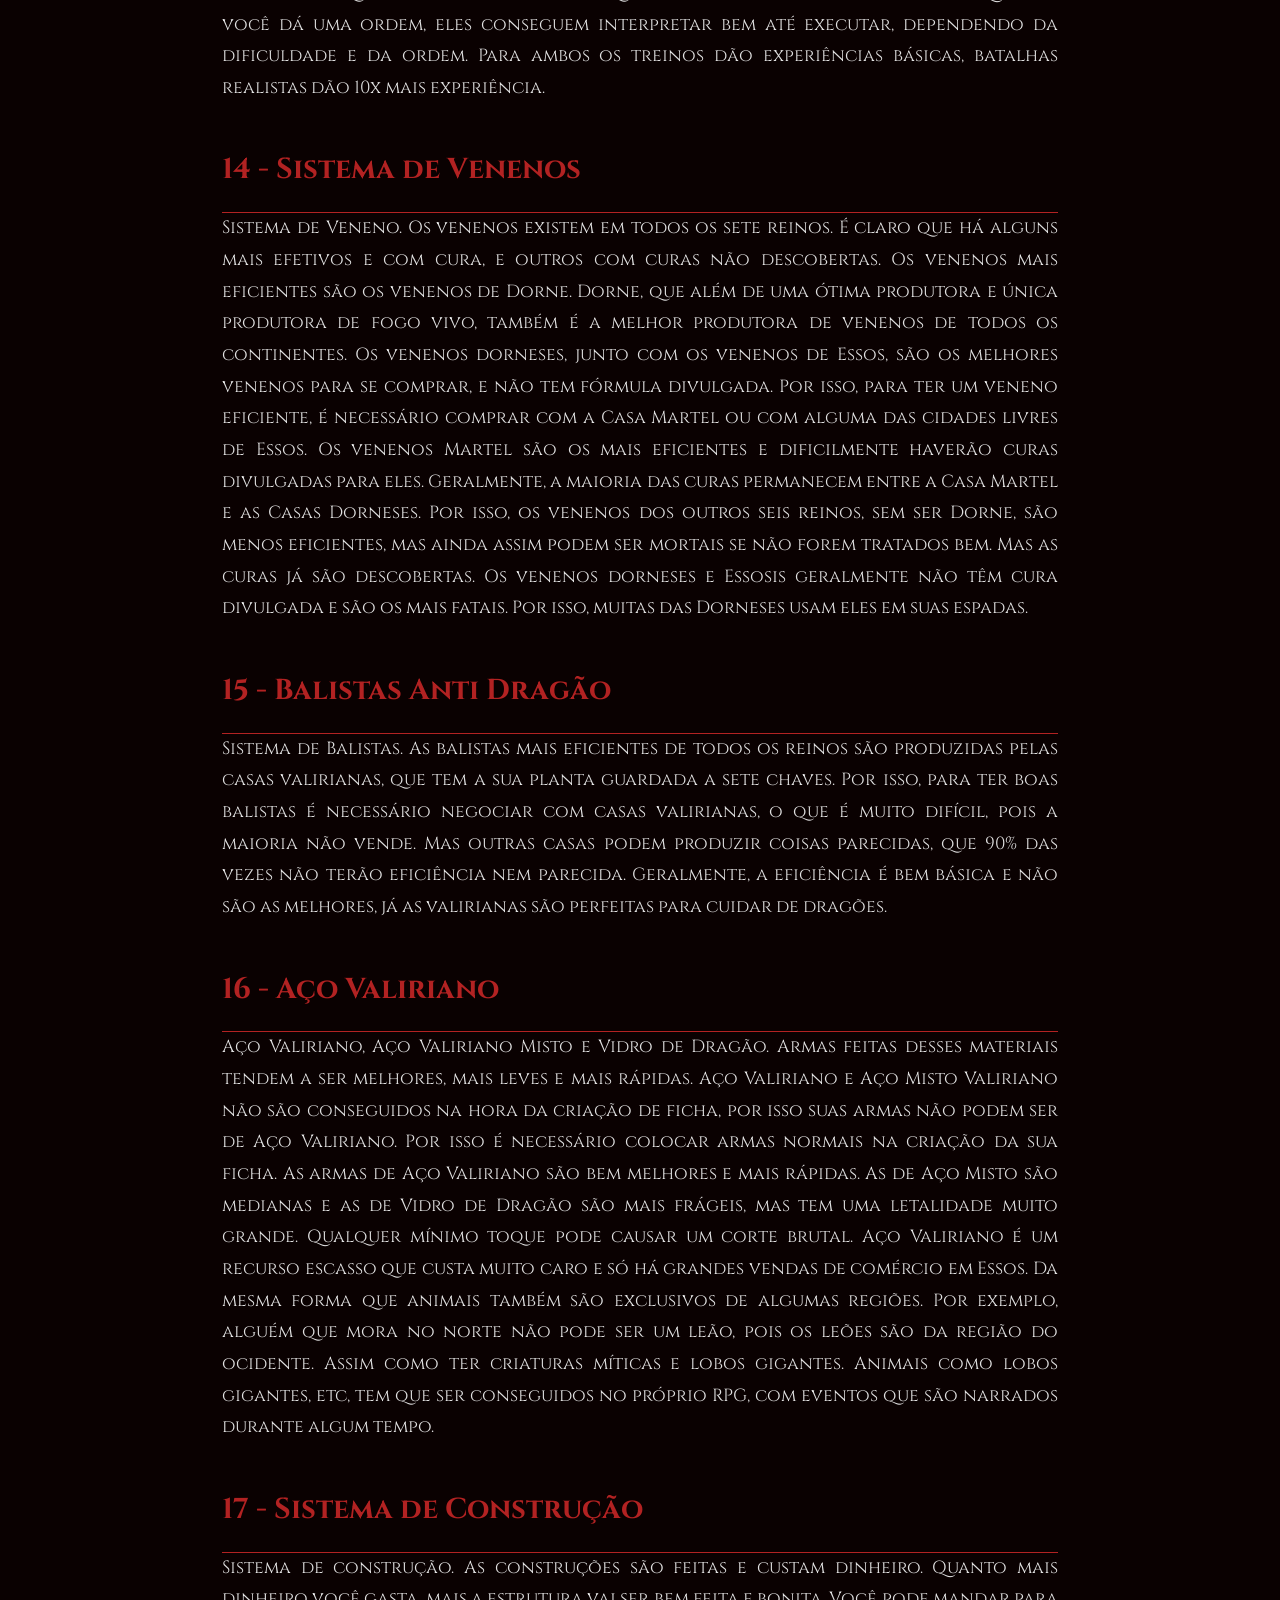
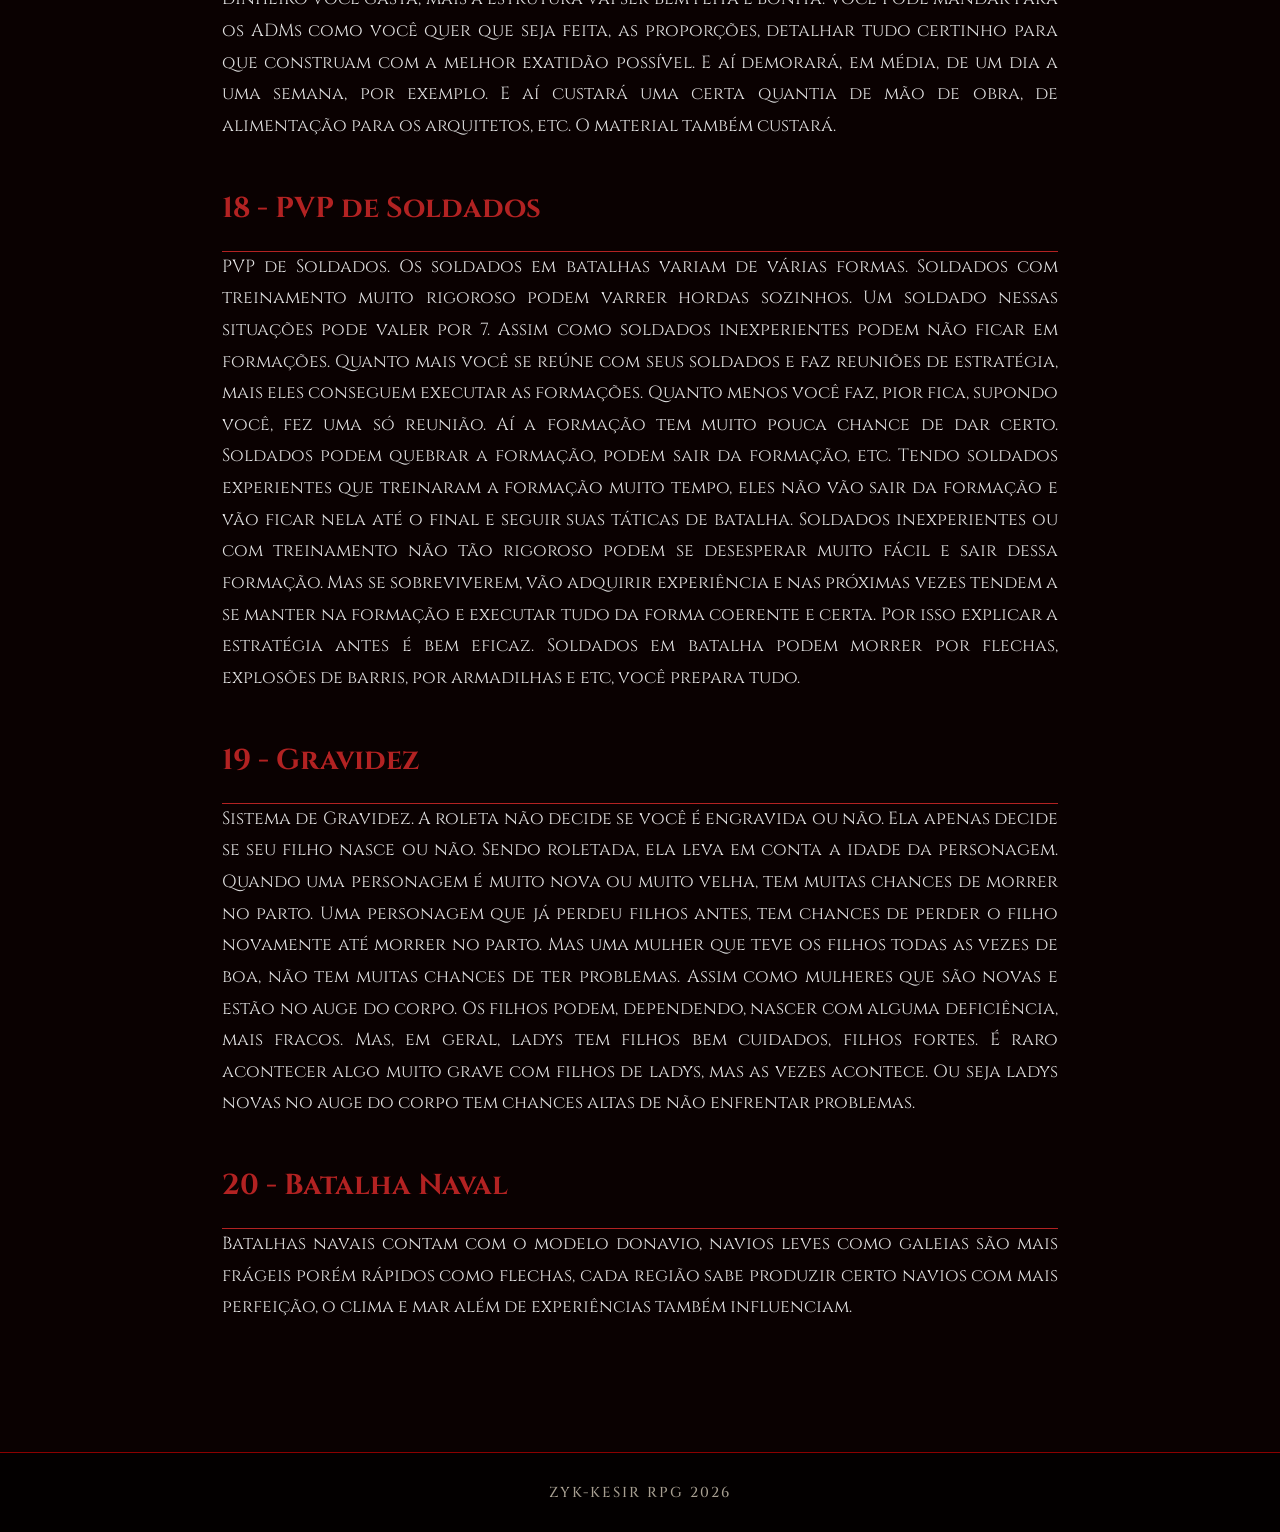
==== commit bd81666c: "sistema.html" ====
--- a/sistema.html
+++ b/sistema.html
@@ -6,19 +6,13 @@
     <title>Zyk-Kesir RPG | Sistema</title>
     <link rel="stylesheet" href="style.css">
     <style>
-        /* Estilos mínimos mantendo as cores preta e vermelha */
-        body {
-            background-color: #0a0a0a;
-            color: #e0e0e0;
-        }
-
+        /* Estilos específicos para a página de sistema */
         .sistema-simples {
             max-width: 900px;
             margin: 2rem auto;
             padding: 2rem;
             color: #e0e0e0;
             line-height: 1.8;
-            text-align: center;
         }
 
         .titulo-sistema {
@@ -34,6 +28,7 @@
             font-weight: 700;
             color: #b22222;
             letter-spacing: 2px;
+            text-transform: uppercase;
         }
 
         @keyframes slideUpFade {
@@ -64,27 +59,31 @@
         }
 
         .subtitulo {
-            margin-top: 2rem;
+            margin-top: 2.5rem;
             animation: fadeIn 0.6s ease-out forwards;
             opacity: 0;
             animation-delay: 0.2s;
+            border-bottom: 1px solid #b22222;
+            padding-bottom: 0.5rem;
         }
 
         .subtitulo h2 {
             color: #b22222;
             font-size: 1.8rem;
             font-weight: 700;
-            margin-bottom: 1rem;
+            margin-bottom: 0.5rem;
         }
 
         .texto {
             animation: fadeIn 0.6s ease-out forwards;
             opacity: 0;
             animation-delay: 0.3s;
+            text-align: left;
         }
 
         .texto p {
             font-size: 1.1rem;
+            text-align: justify;
         }
 
         @keyframes fadeIn {
@@ -101,6 +100,7 @@
         @media (max-width: 768px) {
             .sistema-simples {
                 padding: 1rem;
+                margin: 1rem;
             }
             
             .titulo-sistema h1 {
@@ -113,6 +113,17 @@
             
             .texto p {
                 font-size: 1rem;
+            }
+        }
+
+        @media (max-width: 480px) {
+            .sistema-simples {
+                padding: 0.8rem;
+                margin: 0.5rem;
+            }
+
+            .titulo-sistema h1 {
+                font-size: 1.5rem;
             }
         }
     </style>
@@ -139,7 +150,7 @@
         </div>
     </header>
 
-    <main>
+    <main class="main-content">
         <div class="sistema-simples">
             <div class="titulo-sistema">
                 <h1>Sistema</h1>
@@ -149,23 +160,166 @@
                 <img src="sistema.jpg" alt="Imagem do Sistema">
             </div>
 
-            <div class="subtitulo">
-                <h2>1-Visão Geral</h2>
-            </div>
-
-            <div class="texto">
-                <p>A Roleta é um sistema avançado de imersão para o RPG. A Roleta é um aplicativo desenvolvido por mim ao longo de um ano e meio, com o objetivo de tornar o universo do RPG mais vivo, realista e dinâmico. O aplicativo possui diversas abas funcionais, como um app tradicional, cada uma dedicada a um aspecto do mundo do RPG, desde combate até simulação sociais e políticas</p>
-            </div>
-        </div>
-
-
-           <div class="subtitulo">
-                <h2>1-Visão Geral</h2>
-            </div>
-
-            <div class="texto">
-                <p>A Roleta é um sistema avançado de imersão para o RPG. A Roleta é um aplicativo desenvolvido por mim ao longo de um ano e meio, com o objetivo de tornar o universo do RPG mais vivo, realista e dinâmico. O aplicativo possui diversas abas funcionais, como um app tradicional, cada uma dedicada a um aspecto do mundo do RPG, desde combate até simulação sociais e políticas</p>
-            </div>
+            <!-- 1 - Visão Geral -->
+            <div class="subtitulo">
+                <h2>1 - Visão Geral</h2>
+            </div>
+            <div class="texto">
+                <p>A Roleta é um sistema avançado de imersão para o RPG. A Roleta é um aplicativo desenvolvido por mim ao longo de um ano e meio, com o objetivo de tornar o universo do RPG mais vivo, realista e dinâmico. O aplicativo possui diversas abas funcionais, como um app tradicional, cada uma dedicada a um aspecto do mundo do RPG, desde combate até simulação sociais e políticas.</p>
+            </div>
+
+            <!-- 2 - Roleta de PvP -->
+            <div class="subtitulo">
+                <h2>2 - Roleta de PvP</h2>
+            </div>
+            <div class="texto">
+                <p>Roleta de PvP. Esta é uma das abas mais utilizadas. Ela simula combate com base inúmeros fatores do ambiente dos personagens. Algoritmo programado para ela, considera aspectos como vantagem de terreno, altura, declínio, inclinação, possibilidade de queda, ambiente, tipo do terreno, se é de cascalho, lama ou pedras, obstáculos naturais, objetos ao redor, própria mentalidade, se o soldado é experiente ou não, leva em consideração as condições físicas, como altura, peso, a arma usada, tipo de armadura, se você já está ferido de batalhas anteriores, envenenado ou cansado, interações realistas, como tropeços, escorregões, impactos de ataques e reações físicas naturais. A Roleta não ignora nada, absolutamente tudo que possa influenciar em um combate é levado em conta, tornando os duelos intensos e realistas imprevisíveis. Nela existem três tipos de dano, como dano leve, médio e grave, que são narrados depois de cada ataque. Por exemplo, um corte de leve, geralmente é um dano leve. É o sistema mais detalhado e mais apurado possível para maior imersão e realismo.</p>
+            </div>
+
+            <!-- 3 - IAs do RPG -->
+            <div class="subtitulo">
+                <h2>3 - IAs do RPG</h2>
+            </div>
+            <div class="texto">
+                <p>Inteligência Artificial no RPG. O sistema é complementado por várias inteligências artificiais, como o ChatGPT, DeepSeek, Grok-IA e outras personalizadas por mim. Essas IAs controlam NPCs importantes como Lordes, que os jogadores não assumiram, animais selvagens e dragões, eventos espontâneos e consequências políticas. Exemplo, a Roleta dos Lordes, que os Lordes podem tomar diversas atitudes para seu próprio reino e benefícios.</p>
+            </div>
+
+            <!-- 4 - Lordes IA -->
+            <div class="subtitulo">
+                <h2>4 - Lordes IA</h2>
+            </div>
+            <div class="texto">
+                <p>IAs dos Lords. Os Lordes são controlados por várias inteligências artificiais. Cada Lorde de cada casa, que não foi assumido por algum player, tem seu Lorde Comandante, que comanda todas as ações e cuida das suas terras. Ele tem opinião própria sobre cada personagem minimamente conhecido, por exemplo sobre o Rei. Esse Lorde administra suas terras, podendo treinar soldados, desenvolver a região, melhorar sua habilidade na espada, criar bancos, construções, se casar com outros NPCs, e até mandar propostas de casamento para personagens de players. Mas esse tipo de coisa é geralmente ignorada, já que eu prefiro que os players interajam entre si. Os Lordes NPCs, por terem opinião própria, podem ficar contentes ou descontentes com vários Lordes. Por isso, é necessário ter uma administração boa e evoluir ou pelo menos deixar igual a região como está. Ou quando você assumiu. Por exemplo, se você assumiu e a região estava boa, mantenha ela boa e até melhore isso. Ou então, tente não piorar, pois os Lordes podem tramar golpes, se descontentar, parar de pagar imposto, começar a tramar contra você, podendo não surtir impacto na geração atual. Mas nas próximas, com certeza haverá. Os Lordes são ambiciosos e inteligentes. Por isso, ser um Lorde é algo que requer muita coisa, já que se você comandar uma região inteira, por exemplo, os Lordes da Casa Stark, que controlam todas as outras Casas do Norte, tem que se manter firme, poderoso e tomando ótimas decisões. Por isso, é sempre bom saber a opinião dos Lordes, etc, visando sempre os deixar contentes e nunca os irritar, já que isso pode prejudicar de diversas formas a sua região. Então, com isso, é bom sempre ter uma noção boa do que cada Lorde gosta e manter a região firme, forte e poderosa, para que não haja descontentamentos nem futuras tentativas de golpes, o que geralmente podem acontecer.</p>
+            </div>
+
+            <!-- 5 - Roleta de Soldados -->
+            <div class="subtitulo">
+                <h2>5 - Roleta de Soldados</h2>
+            </div>
+            <div class="texto">
+                <p>Agora vamos para uma das roletas mais importantes do RPG. A roleta de Sistema de Soldados e Generais. Cada soldado importante ou soldado básico, especialmente os generais, possui sua própria roleta. O que influencia no desempenho em batalha e se baseia no treinamento que eles já tiveram e experiências passadas. Por exemplo, um soldado/general que já lutou muitas vezes tem muito mais experiência em batalha e saberá como se portar em uma batalha bem melhor do que um soldado inexperiente ou que lutou poucas vezes. Ou até mesmo os que acabaram de sair do treinamento. Sobre lealdade. Soldados valorizam como são tratados. Punições injustas ou brutalidades podem causar deserção ou rebelião ou descontentamento, assim como as situações do reino e atitudes do regente. Por exemplo, se você não foi exatamente o Lorde que fez, mas um parente do Lorde desacatou ou destratou um soldado e o Lorde não o defendeu ou não o puniu de alguma forma, esse soldado vai começar a ter uma visão pior de você e vai gostar um pouquinho menos de você, por isso todas as suas atitudes tem um enorme peso no futuro e no presente da trama. Conviver com eles, tratar eles bem, mostrar respeito e chamar os generais para participar de reuniões de estratégia pode aumentar o seu prestígio. Ter o prestígio de soldado é algo muito importante. Quanto mais leal o seu soldado, mais ele morreria por você tranquilamente. Por isso é sempre bom manter o prestígio dos soldados de forma alta. Sempre trabalhe bem com eles e os respeite. Interaja o máximo possível com eles para que assim você seja um dos lordes ou generais mais respeitados de todos. Treinos. Os treinos para soldados são algo muito importante. Como já foi falado na aba de sistemas, você pode personalizar os treinos. Desde só colocar treino novo 5 mil soldados, que aí eles serão soldados que sabem usar espada, escudo, cavalgar do jeito normal de um soldado, até criar um treinamento. Por exemplo, treino soldado infiltração perfeita. Em várias estações onde eles invadem sozinhos castelos, eliminam sentinelas, etc. E isso é algo que eles vão saber fazer. Só que é claro, dependendo do tipo de treinamento, se for algo muito pesado, isso pode influenciar. E assim, se você pegou eles desde pequenos, fez um treino muito brutal com eles. Primeiro que os pais deles não vão gostar de você e você perde o respeito com a população. Segundo, alguns, os que ficam, serão soldados fenomenais. Mas alguns podem morrer e com isso acarretar na fuga de outros soldados e revoltas.</p>
+            </div>
+
+            <!-- 6 - Sistema de Plebeus -->
+            <div class="subtitulo">
+                <h2>6 - Sistema de Plebeus</h2>
+            </div>
+            <div class="texto">
+                <p>A população também está presente na roleta, sendo uma das mais aprofundadas e desenvolvidas para a trama. Situações difíceis mudam a população drasticamente, por exemplo em Porto Real, uma cidade muito pobre com alta criminalidade na parte baixa da cidade, isso pode gerar crimes, como caos, rebeliões ou estupro, o que vários plebeus fazem. Afinal muitos plebeus passam fome e vivem em situações precárias, não tem emprego e etc e esse tipo de situação pode acarretar várias coisas na cidade. Isso faz com que eles roubem e estuprem, muitos mais por maldade do que por necessidade. E isso também pode causar revoltas, dependendo. Supondo que você está em guerra e cortaram os alimentos. A população pode se revoltar com preços altos de comida, já que a comida estará escassa. A população pode se revoltar por ter sofrido um ataque. Com isso, ela pode matar muitos soldados. Podem gerar situações como as que já ocorreram na própria história. Como o histórico evento do Susto dos Dragões. Migração inteligente. Os plebeus, sempre que veem que a situação está muito ruim, buscam regiões melhores. Por isso, para aumentar sua população, é sempre bom ver quais cidades estão com um local pior. E aí você melhora a sua cidade para que atenda às necessidades que estão na cidade ruim. Assim atraindo eles para a sua. Por isso, é sempre bom, às vezes, dar pequenos banquetes, construir coisas úteis para a população. Assim, você sempre terá a população conformada e evitará problemas futuros. Assim, a população terá uma vida básica ou boa e evitará rebeliões e desgosto. Mas é quase impossível sempre ter a população, ainda mais se for uma população grande, de bem com você.</p>
+            </div>
+
+            <!-- 7 - Sistema de Fé -->
+            <div class="subtitulo">
+                <h2>7 - Sistema de Fé</h2>
+            </div>
+            <div class="texto">
+                <p>Roleta da fé. A fé dos Sete exerce grande influência sobre a população de todos os Seis Reinos. A relação com a fé deve ser diplomática e cuidadosa. Você deve sempre manter o respeito da fé para que nada saia do controle. Afinal, fazer coisas como casar entre irmãos, um ato muito comum das culturas valirianas, sempre desagradou a fé. Mas é bom, sempre que se desagradar a fé, tentar dar alguns argumentos para conseguir se manter. Ou não dê argumentos, mas mantenha pelo menos a fé com uma influência decente na capital para que nada de problemas aconteça. Afinal, declarar guerra com a fé, ou punir a fé, é um grande erro, já que a fé tem influência por todos os Sete Reinos. E isso apertaria em grandes problemas para os regentes dos Sete Reinos. Conflito com a fé. A fé sempre traz problemas quando entra em conflito com ela, já que eles têm os filhos do guerreiro e os pobres irmãos, que são os soldados da fé que geram grande influência nela. O grande septão geralmente sempre mandará quando algo desagradar. Então tente resolver isso da melhor forma possível, com presentes, etc, etc, para que isso não cause problemas para você.</p>
+            </div>
+
+            <!-- 8 - Sistema de Economia -->
+            <div class="subtitulo">
+                <h2>8 - Sistema de Economia</h2>
+            </div>
+            <div class="texto">
+                <p>Como melhorar a economia? Para melhorar a economia, requer uma boa gestão. Acesse a aba do grupo da sua casa e veja na descrição o que sua região produz. Produza os recursos e marque o administrador e aguarde o resultado da venda. Geralmente leva algumas horas, dependendo do que você produz. O lucro médio é de 20% do valor da mercadoria vendida. Tome cuidado com a economia. Uma economia boa deixa com que você desenvolva mais coisas. Por exemplo, para construir ou reformar um castelo é necessário dinheiro. Para melhorar seu soldado é necessário dinheiro. Para comprar coisas é necessário dinheiro. Por isso é sempre bom ter dinheiro em seu castelo. Uma quantia alta de dinheiro. Evoluindo a economia do seu local, tragará prestígio dos outros lordes da região. Por isso é sempre bom. Você pode influenciar outras regiões, sendo um lorde soberano da sua região os Stark ou os Lannister. Podem influenciar que casas vassalas a sua treinem soldados ou desenvolvam economia para fortalecer a região por si só.</p>
+            </div>
+
+            <!-- 9 - Eventos Aleatórios -->
+            <div class="subtitulo">
+                <h2>9 - Eventos Aleatórios</h2>
+            </div>
+            <div class="texto">
+                <p>Eventos aleatórios e narrativos. A roleta sempre, por ter muitas viagens de tudo que você imaginar, gera eventos espontâneos constantemente. Rebeliões, invasões, traições, pragas, descobertas... Muitos eventos não são narrados diretamente, mas impactam o mundo. Eventos maiores são sempre narrados pelo mestre. Itens perdidos, rumores, aparições são parte do ambiente vivo. Assim como animais que causam problemas e caçam, por exemplo, animais mortos de pastores geralmente chegarão no ouvido do Lorde. Casas se rebelando, conspirações que chegam no ouvido do Lorde... São diversos os tipos de eventos que acontecem.</p>
+            </div>
+
+            <!-- 10 - Sistema de Dragões -->
+            <div class="subtitulo">
+                <h2>10 - Sistema de Dragões</h2>
+            </div>
+            <div class="texto">
+                <p>Sistema de dragões. Os dragões são tratados como seres vivos reais pela roleta. Eles têm o próprio comportamento desenvolvido com toda a observação dos livros e séries e sites do Wikipedia além de entrevistas do George R. R. Martin para que o comportamento seja o mais realista e coeso com a história possível. O PVP de dragões considera tamanho, força, batalhas anteriores e ambiente. Ele pega se o dragão é um dragão experiente, se é um dragão irritado, etc. O comportamento fora de combate. Os dragões geralmente fazem passeios por aí, já que estão soltos, já que são controlados por IAs, eles brigam por território, eles acasalam entre si. Existe uma hierarquia de dragões, geralmente, em locais habitados por muitos dragões. Por isso, não é incomum dragões aparecerem com pequenas feridas por brigarem entre si. Os dragões geralmente sempre estão explorando e voando por aí quando eles são presos. A personalidade do seu dragão influencia muito. Por exemplo, ter um dragão agressivo pode influenciar na hora de apresentar seu dragão a outra pessoa. Se você tiver um dragão muito agressivo e for apresentar outra pessoa para o seu dragão, pode acarretar na morte dessa pessoa. Claro que se você estiver perto, provavelmente ele não atacará e te obedecerá. Mas quando você está longe, você não pode controlar o seu dragão. Mas pode sentir o que ele sente se tiver uma conexão muito grande. Mas você não controla o dragão fora do seu alcance, muito longe. Ele age como um animal selvagem.</p>
+            </div>
+
+            <!-- 11 - Ovos de Dragão -->
+            <div class="subtitulo">
+                <h2>11 - Ovos de Dragão</h2>
+            </div>
+            <div class="texto">
+                <p>Ovos de dragão. Para cada personagem de casa valiriana, sempre que eles pedem, eu roleto um dragão para eles. O que seria roletar um dragão? Seria um dragão de berço, já que na cultura valiriana era muito comum que os pais colocassem um ovo de dragão no berço do filho assim que ele nascesse. Por isso é geralmente sempre roletado um ovo de dragão para cada player, onde a roleta decide o tamanho. Já que deixar o player decidir o tamanho não seria muito lógico. E isso é algo que é decidido por sorte. Assim como reivindicar um dragão, você deve chegar ao dragão sozinho. E existem várias formas de facilitar isso, que você pode perguntar para os mestres de dragão dentro do RPG, que são os vassalos responsáveis por cuidar e tratar os dragões. E nem sempre as tentativas de doma são bem-sucedidas. Muitas vezes terminando com o personagem sendo queimado, devorado ou saindo com alguma sequela, por tentar se meter com uma criatura tão mágica, os selvagens principalmente.</p>
+            </div>
+
+            <!-- 12 - Roleta de Animais e Ecossistema -->
+            <div class="subtitulo">
+                <h2>12 - Roleta de Animais e Ecossistema</h2>
+            </div>
+            <div class="texto">
+                <p>Roleta de animais e ecossistema. A fauna e flora são gerenciadas também por IA para garantir um realismo extremo. Cada animal age conforme seu comportamento natural. A roleta gera em conta muitos comportamentos realistas e dados reais dos animais, como fontes de historiadores, de biólogos, o site do National Geographic, o site do Animal Planet e estudos da Wikipédia. Desde pequenos coelhos até elefantes do Sul essos são simulados. Todos os animais possíveis que você pensar. Leões, por exemplo, agem conforme padrões científicos reais, e são os que os players mais gostam de ver, por isso geralmente mandamos alguns avisos no geral ou no grupo de avisos sobre o que esses animais magníficos fazem. Inclusive, cada player pode escolher muitos animais dependendo da região para ter. Geralmente, players de casas como as do Ocidente podem escolher ter um leão, por exemplo, etc. Mas isso vai de região para região. Animais mitológicos também existem no RPG e estão mais presentes nas regiões de Sothoryos ou Ulthos. Os animais tem grande presença nesse RPG e influenciam em várias coisas, como predadores e presas, ciclos naturais e até desequilíbrios naturais são causados dentro do RPG. Por isso, é sempre bom estar atento se você tiver curiosidade para saber como está a sua região a fauna e flora dela.</p>
+            </div>
+
+            <!-- 13 - Sistema de Treinos -->
+            <div class="subtitulo">
+                <h2>13 - Sistema de Treinos</h2>
+            </div>
+            <div class="texto">
+                <p>Sistema de treinos. Cada treino influencia em algum desenvolvimento do seu personagem. Por exemplo, treine com a espada e melhora sua maestria com a espada, o que fará com que você seja um espadachim melhor. Agora, se você pegar a lança, você não terá a mesma maestria que tem com a espada, você terá uma maestria básica. Por isso, é bom sempre treinar e desenvolver suas técnicas para que você tenha uma boa maestria e seja eficaz com suas armas. Também variam os estilos. Como treinar de arma e armadura leve ou pesada, você terá mais experiência com cada um. Tipo, se treina muito de leve, não conseguirá desempenhar muito bem com uma pesada. Logo, é bom sempre permanecer com o que você treina para desempenhar bem. Ou seja, se você quiser treinar vários estilos também, como estilos de duas espadas ou de uma, é bom sempre pensar e treinar antes de usar. Pois se não, lutar sem um escudo dentro de duas espadas pode te prejudicar. Por isso, você tem que estar bem habituado a usar suas armas em batalha e é bom afiar e sempre estar com a mesma espada que você sempre usa. Assim como os treinos de dragão. Se você voa ou interage muito com o seu dragão, você aumenta sua conexão. O que permite você sentir o que o seu dragão sente, controlar mais o seu dragão e fará ele te obedecer mais. Ou seja, é sempre bom buscar ter uma grande conexão com o seu dragão para que tudo dê certo e você consiga controlá-lo, saber o que ele está sentindo e para que ele te obedeça com mais tranquilidade. Assim, os dragões com alta conexão são super obedientes e raramente desobedecem seus mestres quando estão por perto. O que também os torna interpretativos. Quando você dá uma ordem, eles conseguem interpretar bem até executar, dependendo da dificuldade e da ordem. Para ambos os treinos dão experiências básicas, batalhas realistas dão 10x mais experiência.</p>
+            </div>
+
+            <!-- 14 - Sistema de Venenos -->
+            <div class="subtitulo">
+                <h2>14 - Sistema de Venenos</h2>
+            </div>
+            <div class="texto">
+                <p>Sistema de Veneno. Os venenos existem em todos os sete reinos. É claro que há alguns mais efetivos e com cura, e outros com curas não descobertas. Os venenos mais eficientes são os venenos de Dorne. Dorne, que além de uma ótima produtora e única produtora de fogo vivo, também é a melhor produtora de venenos de todos os continentes. Os venenos dorneses, junto com os venenos de Essos, são os melhores venenos para se comprar, e não tem fórmula divulgada. Por isso, para ter um veneno eficiente, é necessário comprar com a Casa Martel ou com alguma das cidades livres de Essos. Os venenos Martel são os mais eficientes e dificilmente haverão curas divulgadas para eles. Geralmente, a maioria das curas permanecem entre a Casa Martel e as Casas Dorneses. Por isso, os venenos dos outros seis reinos, sem ser Dorne, são menos eficientes, mas ainda assim podem ser mortais se não forem tratados bem. Mas as curas já são descobertas. Os venenos dorneses e Essosis geralmente não têm cura divulgada e são os mais fatais. Por isso, muitas das Dorneses usam eles em suas espadas.</p>
+            </div>
+
+            <!-- 15 - Balistas Anti Dragão -->
+            <div class="subtitulo">
+                <h2>15 - Balistas Anti Dragão</h2>
+            </div>
+            <div class="texto">
+                <p>Sistema de Balistas. As balistas mais eficientes de todos os reinos são produzidas pelas casas valirianas, que tem a sua planta guardada a sete chaves. Por isso, para ter boas balistas é necessário negociar com casas valirianas, o que é muito difícil, pois a maioria não vende. Mas outras casas podem produzir coisas parecidas, que 90% das vezes não terão eficiência nem parecida. Geralmente, a eficiência é bem básica e não são as melhores, já as valirianas são perfeitas para cuidar de dragões.</p>
+            </div>
+
+            <!-- 16 - Aço Valiriano -->
+            <div class="subtitulo">
+                <h2>16 - Aço Valiriano</h2>
+            </div>
+            <div class="texto">
+                <p>Aço Valiriano, Aço Valiriano Misto e Vidro de Dragão. Armas feitas desses materiais tendem a ser melhores, mais leves e mais rápidas. Aço Valiriano e Aço Misto Valiriano não são conseguidos na hora da criação de ficha, por isso suas armas não podem ser de Aço Valiriano. Por isso é necessário colocar armas normais na criação da sua ficha. As armas de Aço Valiriano são bem melhores e mais rápidas. As de Aço Misto são medianas e as de Vidro de Dragão são mais frágeis, mas tem uma letalidade muito grande. Qualquer mínimo toque pode causar um corte brutal. Aço Valiriano é um recurso escasso que custa muito caro e só há grandes vendas de comércio em Essos. Da mesma forma que animais também são exclusivos de algumas regiões. Por exemplo, alguém que mora no norte não pode ser um leão, pois os leões são da região do ocidente. Assim como ter criaturas míticas e lobos gigantes. Animais como lobos gigantes, etc, tem que ser conseguidos no próprio RPG, com eventos que são narrados durante algum tempo.</p>
+            </div>
+
+            <!-- 17 - Sistema de Construção -->
+            <div class="subtitulo">
+                <h2>17 - Sistema de Construção</h2>
+            </div>
+            <div class="texto">
+                <p>Sistema de construção. As construções são feitas e custam dinheiro. Quanto mais dinheiro você gasta, mais a estrutura vai ser bem feita e bonita. Você pode mandar para os ADMs como você quer que seja feita, as proporções, detalhar tudo certinho para que construam com a melhor exatidão possível. E aí demorará, em média, de um dia a uma semana, por exemplo. E aí custará uma certa quantia de mão de obra, de alimentação para os arquitetos, etc. O material também custará.</p>
+            </div>
+
+            <!-- 18 - PVP de Soldados -->
+            <div class="subtitulo">
+                <h2>18 - PVP de Soldados</h2>
+            </div>
+            <div class="texto">
+                <p>PVP de Soldados. Os soldados em batalhas variam de várias formas. Soldados com treinamento muito rigoroso podem varrer hordas sozinhos. Um soldado nessas situações pode valer por 7. Assim como soldados inexperientes podem não ficar em formações. Quanto mais você se reúne com seus soldados e faz reuniões de estratégia, mais eles conseguem executar as formações. Quanto menos você faz, pior fica, supondo você, fez uma só reunião. Aí a formação tem muito pouca chance de dar certo. Soldados podem quebrar a formação, podem sair da formação, etc. Tendo soldados experientes que treinaram a formação muito tempo, eles não vão sair da formação e vão ficar nela até o final e seguir suas táticas de batalha. Soldados inexperientes ou com treinamento não tão rigoroso podem se desesperar muito fácil e sair dessa formação. Mas se sobreviverem, vão adquirir experiência e nas próximas vezes tendem a se manter na formação e executar tudo da forma coerente e certa. Por isso explicar a estratégia antes é bem eficaz. Soldados em batalha podem morrer por flechas, explosões de barris, por armadilhas e etc, você prepara tudo.</p>
+            </div>
+
+            <!-- 19 - Gravidez -->
+            <div class="subtitulo">
+                <h2>19 - Gravidez</h2>
+            </div>
+            <div class="texto">
+                <p>Sistema de Gravidez. A roleta não decide se você é engravida ou não. Ela apenas decide se seu filho nasce ou não. Sendo roletada, ela leva em conta a idade da personagem. Quando uma personagem é muito nova ou muito velha, tem muitas chances de morrer no parto. Uma personagem que já perdeu filhos antes, tem chances de perder o filho novamente até morrer no parto. Mas uma mulher que teve os filhos todas as vezes de boa, não tem muitas chances de ter problemas. Assim como mulheres que são novas e estão no auge do corpo. Os filhos podem, dependendo, nascer com alguma deficiência, mais fracos. Mas, em geral, ladys tem filhos bem cuidados, filhos fortes. É raro acontecer algo muito grave com filhos de ladys, mas as vezes acontece. Ou seja ladys novas no auge do corpo tem chances altas de não enfrentar problemas.</p>
+            </div>
+
+            <!-- 20 - Batalha Naval -->
+            <div class="subtitulo">
+                <h2>20 - Batalha Naval</h2>
+            </div>
+            <div class="texto">
+                <p>Batalhas navais contam com o modelo donavio, navios leves como galeias são mais frágeis porém rápidos como flechas, cada região sabe produzir certo navios com mais perfeição, o clima e mar além de experiências também influenciam.</p>
+            </div>
+
         </div>
     </main>
 
